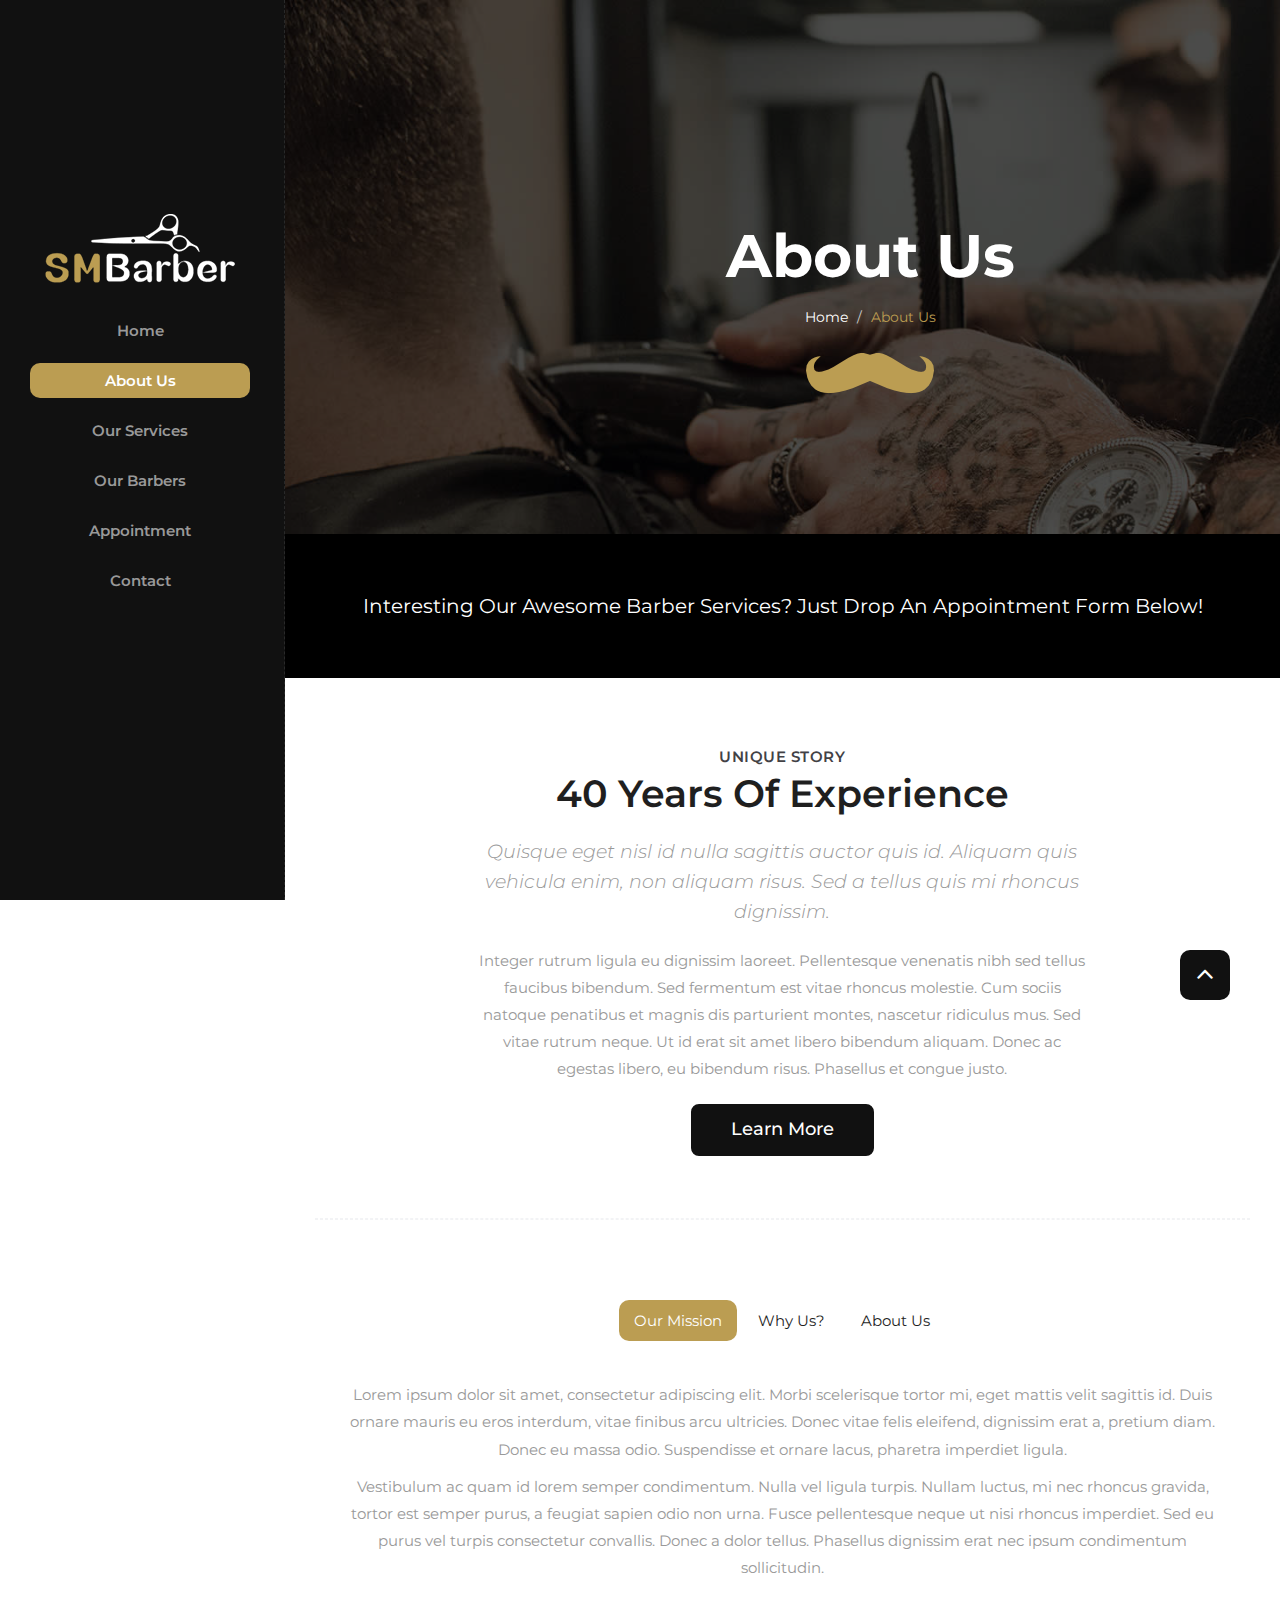
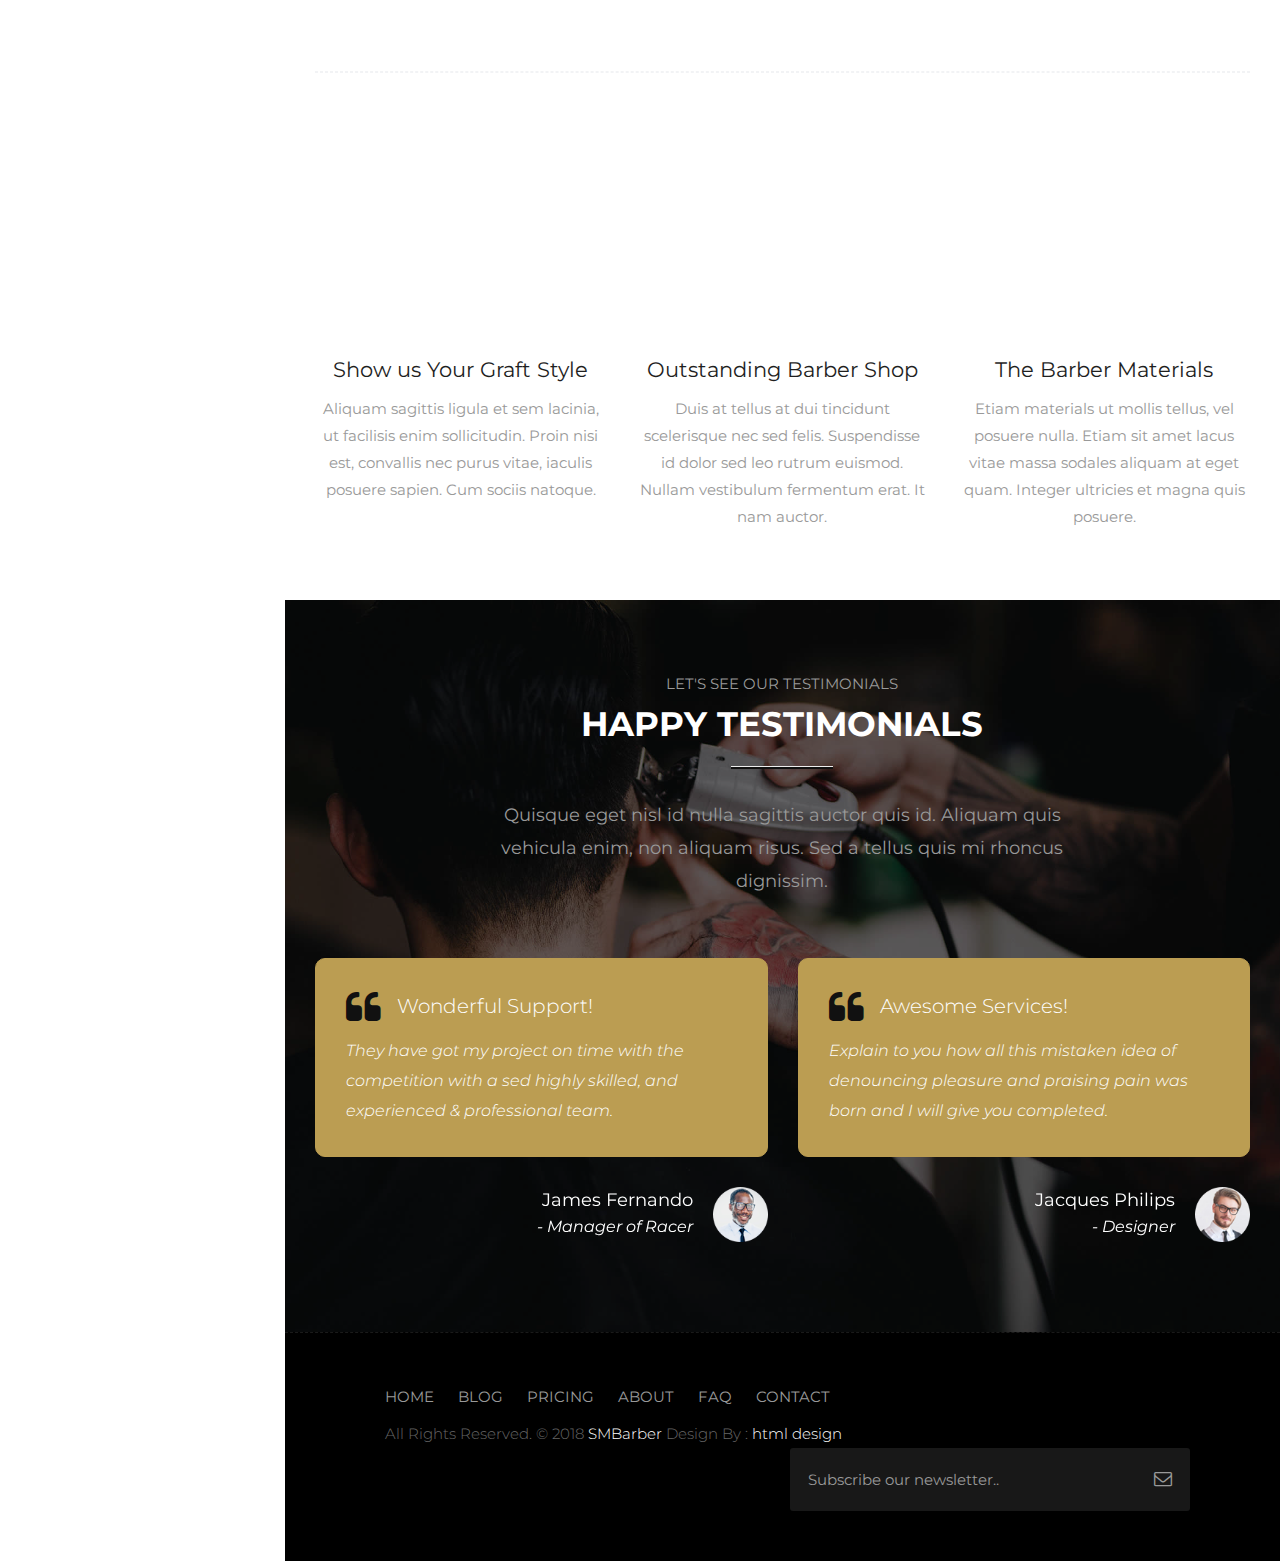
==== about.html @ 248d9712 "Initial commit" ====
<!DOCTYPE html>
<html lang="en">

    <!-- Basic -->
    <meta charset="utf-8">
    <meta http-equiv="X-UA-Compatible" content="IE=edge">   
   
    <!-- Mobile Metas -->
    <meta name="viewport" content="width=device-width, minimum-scale=1.0, maximum-scale=1.0, user-scalable=no">
 
     <!-- Site Metas -->
    <title>SMBarber - Responsive HTML5 Template</title>  
    <meta name="keywords" content="">
    <meta name="description" content="">
    <meta name="author" content="">

    <!-- Site Icons -->
    <link rel="shortcut icon" href="images/favicon.ico" type="image/x-icon" />
    <link rel="apple-touch-icon" href="images/apple-touch-icon.png">

    <!-- Bootstrap CSS -->
    <link rel="stylesheet" href="css/bootstrap.min.css">
    <!-- Site CSS -->
    <link rel="stylesheet" href="style.css">
    <!-- Colors CSS -->
    <link rel="stylesheet" href="css/colors.css">
    <!-- ALL VERSION CSS -->
    <link rel="stylesheet" href="css/versions.css">
    <!-- Responsive CSS -->
    <link rel="stylesheet" href="css/responsive.css">
    <!-- Custom CSS -->
    <link rel="stylesheet" href="css/custom.css">

    <!--[if lt IE 9]>
      <script src="https://oss.maxcdn.com/libs/html5shiv/3.7.0/html5shiv.js"></script>
      <script src="https://oss.maxcdn.com/libs/respond.js/1.4.2/respond.min.js"></script>
    <![endif]-->

</head>
<body class="barber_version">

    <!-- LOADER -->
    <div id="preloader">
        <div class="cube-wrapper">
		  <div class="cube-folding">
			<span class="leaf1"></span>
			<span class="leaf2"></span>
			<span class="leaf3"></span>
			<span class="leaf4"></span>
		  </div>
		  <span class="loading" data-name="Loading">SMBarber Loading</span>
		</div>
    </div><!-- end loader -->
    <!-- END LOADER -->

    <div id="wrapper">

        <!-- Sidebar-wrapper -->
        <div id="sidebar-wrapper">
			<div class="side-top">
				<div class="logo-sidebar">
					<a href="index.html"><img src="images/logos/logo.png" alt="image"></a>
				</div>
				<ul class="sidebar-nav">
					<li><a href="index.html">Home</a></li>
					<li><a class="active" href="about.html">About Us</a></li>
					<li><a href="services.html">Our Services</a></li>
					<li><a href="barbers.html">Our Barbers</a></li>
					<li><a href="appointment.html">Appointment</a></li>
					<li><a href="contact.html">Contact</a></li>
				</ul>
			</div>
        </div>
        <!-- End Sidebar-wrapper -->

        <!-- Page Content -->
        <div id="page-content-wrapper">
            <a href="#menu-toggle" class="menuopener" id="menu-toggle"><i class="fa fa-bars"></i></a>
			
            <div class="all-page-bar">
				<div class="container">
					<div class="row">
						<div class="col-xs-12 col-sm-12 col-md-12">
							<div class="title title-1 text-center">
								<div class="title--heading">
									<h1>About Us</h1>
								</div>
								<div class="clearfix"></div>
								<ol class="breadcrumb">
									<li><a href="index-3.html">Home</a></li>
									<li class="active">About Us</li>
								</ol>
								<div class="much">
									<img src="uploads/mustache.png" alt=""/>
								</div>
							</div>
							<!-- .title end -->
						</div>
					</div>
				</div>
			</div><!-- end all-page-bar -->

            <section class="section nopad cac text-center">
                <a href="#"><h3>Interesting our awesome barber services? Just drop an appointment form below!</h3></a>
            </section>

            <div class="section wb">
                <div class="container-fluid">
                    <div class="row">
                        <div class="col-md-8 col-md-offset-2 text-center">
                            <div class="message-box">
                                <h4>Unique Story</h4>
                                <h2>40 Years Of Experience</h2>
                                <p class="lead">Quisque eget nisl id nulla sagittis auctor quis id. Aliquam quis vehicula enim, non aliquam risus. Sed a tellus quis mi rhoncus dignissim.</p>

                                <p> Integer rutrum ligula eu dignissim laoreet. Pellentesque venenatis nibh sed tellus faucibus bibendum. Sed fermentum est vitae rhoncus molestie. Cum sociis natoque penatibus et magnis dis parturient montes, nascetur ridiculus mus. Sed vitae rutrum neque. Ut id erat sit amet libero bibendum aliquam. Donec ac egestas libero, eu bibendum risus. Phasellus et congue justo. </p>

                                <a href="#services" data-scroll class="btn btn-light btn-radius btn-brd grd1 effect-1">Learn More</a>
                            </div><!-- end messagebox -->
                        </div><!-- end col -->
                    </div><!-- end row -->
					
					<hr class="hr1"> 
					
					<div class="row">
						<div class="col-md-12">
							<div class="about-tab">
								<ul class="nav nav-tabs">
									<li class="active"><a href="#tab_a" data-toggle="tab">Our Mission</a></li>
									<li><a href="#tab_b" data-toggle="tab">Why Us?</a></li>
									<li><a href="#tab_c" data-toggle="tab">About Us</a></li>								
								</ul>
								<div class="tab-content">
									<div class="tab-pane fade in active" id="tab_a">
										<p>Lorem ipsum dolor sit amet, consectetur adipiscing elit. Morbi scelerisque tortor mi, eget mattis velit sagittis id. Duis ornare mauris eu eros interdum, vitae finibus arcu ultricies. Donec vitae felis eleifend, dignissim erat a, pretium diam. Donec eu massa odio. Suspendisse et ornare lacus, pharetra imperdiet ligula.</p>
										<p>Vestibulum ac quam id lorem semper condimentum. Nulla vel ligula turpis. Nullam luctus, mi nec rhoncus gravida, tortor est semper purus, a feugiat sapien odio non urna. Fusce pellentesque neque ut nisi rhoncus imperdiet. Sed eu purus vel turpis consectetur convallis. Donec a dolor tellus. Phasellus dignissim erat nec ipsum condimentum sollicitudin. </p>
									</div>
									<div class="tab-pane fade" id="tab_b">
										<p>There are many variations of passages of Lorem Ipsum available, but the majority have suffered alteration in some form, by injected humour, or randomised words which don't look even slightly believable. If you are going to use a passage of Lorem Ipsum, you need to be sure there isn't anything embarrassing hidden in the middle of text.</p>
										<ul>
											<li><i class="fa fa-circle-o" aria-hidden="true"></i>User Experince</li>
											<li><i class="fa fa-circle-o" aria-hidden="true"></i>Full Devices</li>
											<li><i class="fa fa-circle-o" aria-hidden="true"></i>Awesome Design</li>
											<li><i class="fa fa-circle-o" aria-hidden="true"></i>Visual Impact</li>
											<li><i class="fa fa-circle-o" aria-hidden="true"></i>100% Sincronized</li>
											<li><i class="fa fa-circle-o" aria-hidden="true"></i>Custom Support</li>
										</ul>
									</div>
									<div class="tab-pane fade" id="tab_c">
										<p>There are many variations of passages of Lorem Ipsum available, but the majority have suffered alteration in some form, by injected humour, or randomised words which don't look even slightly believable. If you are going to use a passage of Lorem Ipsum, you need to be sure there isn't anything embarrassing hidden in the middle of text.</p>
									</div>
								</div><!-- tab content -->
							</div>
						</div><!-- end col -->
					</div><!-- end row -->
					
                    <hr class="hr1"> 

                    <div class="row text-center">
                        <div class="col-md-4 col-sm-6 col-xs-12">
                           <div class="service-widget">
                                <div class="post-media wow fadeIn">
                                    <a href="uploads/barber_01.jpg" data-rel="prettyPhoto[gal]" class="hoverbutton global-radius"><i class="flaticon-unlink"></i></a>
                                    <img src="uploads/barber_01.jpg" alt="" class="img-responsive img-rounded">
                                </div>
                                <h3>Show us Your Graft Style</h3>
                                <p>Aliquam sagittis ligula et sem lacinia, ut facilisis enim sollicitudin. Proin nisi est, convallis nec purus vitae, iaculis posuere sapien. Cum sociis natoque.</p>
                            </div><!-- end service -->
                        </div>

                        <div class="col-md-4 col-sm-6 col-xs-12">
                            <div class="service-widget">
                                <div class="post-media wow fadeIn">
                                    <a href="uploads/barber_02.jpg" data-rel="prettyPhoto[gal]" class="hoverbutton global-radius"><i class="flaticon-unlink"></i></a>
                                    <img src="uploads/barber_02.jpg" alt="" class="img-responsive img-rounded">
                                </div>
                                <h3>Outstanding Barber Shop</h3>
                                <p>Duis at tellus at dui tincidunt scelerisque nec sed felis. Suspendisse id dolor sed leo rutrum euismod. Nullam vestibulum fermentum erat. It nam auctor. </p>
                            </div><!-- end service -->
                        </div>

                        <div class="col-md-4 col-sm-6 col-xs-12">
                            <div class="service-widget">
                                <div class="post-media wow fadeIn">
                                    <a href="uploads/barber_03.jpg" data-rel="prettyPhoto[gal]" class="hoverbutton global-radius"><i class="flaticon-unlink"></i></a>
                                    <img src="uploads/barber_03.jpg" alt="" class="img-responsive img-rounded">
                                </div>
                                <h3>The Barber Materials</h3>
                                <p>Etiam materials ut mollis tellus, vel posuere nulla. Etiam sit amet lacus vitae massa sodales aliquam at eget quam. Integer ultricies et magna quis posuere.</p>
                            </div><!-- end service -->
                        </div>
                    </div><!-- end row -->
                </div><!-- end container -->
            </div><!-- end section -->

            <div id="testimonials" class="parallax section db parallax-off" style="background-image:url('uploads/parallax_20.jpg');">
                <div class="container-fluid">
                    <div class="section-title row text-center">
                        <div class="col-md-8 col-md-offset-2">
                        <small>LET'S SEE OUR TESTIMONIALS</small>
                        <h3>HAPPY TESTIMONIALS</h3>
                        <hr class="grd1">
                        <p class="lead">Quisque eget nisl id nulla sagittis auctor quis id. Aliquam quis vehicula enim, non aliquam risus. Sed a tellus quis mi rhoncus dignissim.</p>
                        </div>
                    </div><!-- end title -->

                    <div class="row">
                        <div class="col-md-12 col-sm-12">
                            <div class="testi-carousel owl-carousel owl-theme">                                
                                <div class="testimonial clearfix">
                                    <div class="desc">
                                        <h3><i class="fa fa-quote-left"></i> Wonderful Support!</h3>
                                        <p class="lead">They have got my project on time with the competition with a sed highly skilled, and experienced & professional team.</p>
                                    </div>
                                    <div class="testi-meta">
                                        <img src="uploads/testi_01.png" alt="" class="img-responsive alignright">
                                        <h4>James Fernando <small>- Manager of Racer</small></h4>
                                    </div>
                                    <!-- end testi-meta -->
                                </div>
                                <!-- end testimonial -->
                                <div class="testimonial clearfix">
                                    <div class="desc">
                                        <h3><i class="fa fa-quote-left"></i> Awesome Services!</h3>
                                        <p class="lead">Explain to you how all this mistaken idea of denouncing pleasure and praising pain was born and I will give you completed.</p>
                                    </div>
                                    <div class="testi-meta">
                                        <img src="uploads/testi_02.png" alt="" class="img-responsive alignright">
                                        <h4>Jacques Philips <small>- Designer</small></h4>
                                    </div>
                                    <!-- end testi-meta -->
                                </div>
                                <!-- end testimonial -->
                                <div class="testimonial clearfix">
                                    <div class="desc">
                                        <h3><i class="fa fa-quote-left"></i> Great & Talented Team!</h3>
                                        <p class="lead">The master-builder of human happines no one rejects, dislikes avoids pleasure itself, because it is very pursue pleasure. </p>
                                    </div>
                                    <div class="testi-meta">
                                        <img src="uploads/testi_03.png" alt="" class="img-responsive alignright">
                                        <h4>Venanda Mercy <small>- Newyork City</small></h4>
                                    </div>
                                    <!-- end testi-meta -->
                                </div>
                                <!-- end testimonial -->
								<div class="testimonial clearfix">
                                    <div class="desc">
                                        <h3><i class="fa fa-quote-left"></i> Great & Talented Team!</h3>
                                        <p class="lead">The master-builder of human happines no one rejects, dislikes avoids pleasure itself, because it is very pursue pleasure. </p>
                                    </div>
                                    <div class="testi-meta">
                                        <img src="uploads/testi_03.png" alt="" class="img-responsive alignright">
                                        <h4>Venanda Mercy <small>- Newyork City</small></h4>
                                    </div>
                                    <!-- end testi-meta -->
                                </div>
                                <!-- end testimonial -->
                            </div><!-- end carousel -->
                        </div><!-- end col -->
                    </div><!-- end row -->
                </div><!-- end container -->
            </div><!-- end section -->

            <div class="copyrights">
                <div class="container-fluid">
                    <div class="footer-distributed">
                        <div class="footer-left">
                            <p class="footer-links">
                                <a href="#">Home</a>
                                <a href="#">Blog</a>
                                <a href="#">Pricing</a>
                                <a href="#">About</a>
                                <a href="#">Faq</a>
                                <a href="#">Contact</a>
                            </p>
                            <p class="footer-company-name">All Rights Reserved. &copy; 2018 <a href="#">SMBarber</a> Design By : <a href="https://html.design/">html design</a></p>
                        </div>

                        <div class="footer-right">
                            <form method="get" action="#">
                                <input placeholder="Subscribe our newsletter.." name="search">
                                <i class="fa fa-envelope-o"></i>
                            </form>
                        </div>
                    </div>
                </div><!-- end container -->
            </div><!-- end copyrights -->
        </div>
    </div><!-- end wrapper -->

    <a href="#" id="scroll-to-top" class="dmtop global-radius"><i class="fa fa-angle-up"></i></a>

    <!-- ALL JS FILES -->
    <script src="js/all.js"></script>
	<script src="js/responsive-tabs.js"></script>
    <!-- ALL PLUGINS -->
    <script src="js/custom.js"></script>

    <!-- Menu Toggle Script -->
    <script>
    (function($) {
        "use strict";
        $("#menu-toggle").click(function(e) {
            e.preventDefault();
            $("#wrapper").toggleClass("toggled");
        });
        smoothScroll.init({
            selector: '[data-scroll]', // Selector for links (must be a class, ID, data attribute, or element tag)
            selectorHeader: null, // Selector for fixed headers (must be a valid CSS selector) [optional]
            speed: 500, // Integer. How fast to complete the scroll in milliseconds
            easing: 'easeInOutCubic', // Easing pattern to use
            offset: 0, // Integer. How far to offset the scrolling anchor location in pixels
            callback: function ( anchor, toggle ) {} // Function to run after scrolling
        });
    })(jQuery);
    </script>

</body>
</html>
---- style.css ----
/*------------------------------------------------------------------
    Version: 1.0
-------------------------------------------------------------------*/


/*------------------------------------------------------------------
    [Table of contents]

    1. IMPORT FONTS
    2. IMPORT FILES
    3. SKELETON
    4. WP CORE
    5. HEADER
    6. SECTIONS
    7. SECTIONS
    8. PORTFOLIO
    9. TESTIMONIALS
    10. PRICING TABLES
    11. ICON BOXES
    12. MESSAGE BOXES
    13. FEATURES
    14. CONTACT
    15. FOOTER
    16. MISC
    17. BUTTONS
-------------------------------------------------------------------*/


/*------------------------------------------------------------------
    IMPORT FONTS
-------------------------------------------------------------------*/

@import url('https://fonts.googleapis.com/css?family=Montserrat:100,200,300,400,500,600,700|Noto+Serif:400,700');

/*------------------------------------------------------------------
    IMPORT FILES
-------------------------------------------------------------------*/

@import url(css/animate.css);
@import url(css/animate.min.css);
@import url(css/loading.css...);
@import url(css/flaticon.css);
@import url(css/prettyPhoto.css);
@import url(css/owl.carousel.css);
@import url(css/font-awesome.min.css);

/*------------------------------------------------------------------
    SKELETON
-------------------------------------------------------------------*/

body {
    color: #999;
    font-size: 15px;
    font-family: 'Montserrat', sans-serif;
    line-height: 1.80857;
}

body.demos .section {
    background: url(images/bg.png) repeat top center #f2f3f5;
}

body.demos .section-title img {
    max-width: 280px;
    display: block;
    margin: 10px auto;
}

body.demos .service-widget h3 {
    border-bottom: 1px solid #ededed;
    font-size: 18px;
    padding: 20px 0;
    background-color: #ffffff;
}

body.demos .service-widget {
    margin: 0 0 30px;
    padding: 30px;
    background-color: #fff
}

body.demos .container-fluid {
    max-width: 1080px
}

a {
    color: #1f1f1f;
    text-decoration: none !important;
    outline: none !important;
    -webkit-transition: all .3s ease-in-out;
    -moz-transition: all .3s ease-in-out;
    -ms-transition: all .3s ease-in-out;
    -o-transition: all .3s ease-in-out;
    transition: all .3s ease-in-out;
}

h1,
h2,
h3,
h4,
h5,
h6 {
    letter-spacing: 0;
    font-weight: normal;
    position: relative;
    padding: 0 0 10px 0;
    font-weight: normal;
    line-height: 120% !important;
    color: #1f1f1f;
    margin: 0
}

h1 {
    font-size: 24px
}

h2 {
    font-size: 22px
}

h3 {
    font-size: 18px
}

h4 {
    font-size: 16px
}

h5 {
    font-size: 14px
}

h6 {
    font-size: 13px
}

h1 a,
h2 a,
h3 a,
h4 a,
h5 a,
h6 a {
    color: #212121;
    text-decoration: none!important;
    opacity: 1
}

h1 a:hover,
h2 a:hover,
h3 a:hover,
h4 a:hover,
h5 a:hover,
h6 a:hover {
    opacity: .8
}

a {
    color: #1f1f1f;
    text-decoration: none;
    outline: none;
}

a,
.btn {
    text-decoration: none !important;
    outline: none !important;
    -webkit-transition: all .3s ease-in-out;
    -moz-transition: all .3s ease-in-out;
    -ms-transition: all .3s ease-in-out;
    -o-transition: all .3s ease-in-out;
    transition: all .3s ease-in-out;
}

.btn-custom {
    margin-top: 20px;
    background-color: transparent !important;
    border: 2px solid #ddd;
    padding: 12px 40px;
    font-size: 16px;
}

.lead {
    font-size: 18px;
    line-height: 30px;
    color: #767676;
    margin: 0;
    padding: 0;
}

blockquote {
    margin: 20px 0 20px;
    padding: 30px;
}
ul, li, ol{
	list-style: none;
	margin: 0px;
	padding: 0px;
}


/*------------------------------------------------------------------
    WP CORE
-------------------------------------------------------------------*/

.first {
    clear: both
}

.last {
    margin-right: 0
}

.alignnone {
    margin: 5px 20px 20px 0;
}

.aligncenter,
div.aligncenter {
    display: block;
    margin: 5px auto 5px auto;
}

.alignright {
    float: right;
    margin: 10px 0 20px 20px;
}

.alignleft {
    float: left;
    margin: 10px 20px 20px 0;
}

a img.alignright {
    float: right;
    margin: 10px 0 20px 20px;
}

a img.alignnone {
    margin: 10px 20px 20px 0;
}

a img.alignleft {
    float: left;
    margin: 10px 20px 20px 0;
}

a img.aligncenter {
    display: block;
    margin-left: auto;
    margin-right: auto
}

.wp-caption {
    background: #fff;
    border: 1px solid #f0f0f0;
    max-width: 96%;
    /* Image does not overflow the content area */
    padding: 5px 3px 10px;
    text-align: center;
}

.wp-caption.alignnone {
    margin: 5px 20px 20px 0;
}

.wp-caption.alignleft {
    margin: 5px 20px 20px 0;
}

.wp-caption.alignright {
    margin: 5px 0 20px 20px;
}

.wp-caption img {
    border: 0 none;
    height: auto;
    margin: 0;
    max-width: 98.5%;
    padding: 0;
    width: auto;
}

.wp-caption p.wp-caption-text {
    font-size: 11px;
    line-height: 17px;
    margin: 0;
    padding: 0 4px 5px;
}


/* Text meant only for screen readers. */

.screen-reader-text {
    clip: rect(1px, 1px, 1px, 1px);
    position: absolute !important;
    height: 1px;
    width: 1px;
    overflow: hidden;
}

.screen-reader-text:focus {
    background-color: #f1f1f1;
    border-radius: 3px;
    box-shadow: 0 0 2px 2px rgba(0, 0, 0, 0.6);
    clip: auto !important;
    color: #21759b;
    display: block;
    font-size: 14px;
    font-size: 0.875rem;
    font-weight: bold;
    height: auto;
    left: 5px;
    line-height: normal;
    padding: 15px 23px 14px;
    text-decoration: none;
    top: 5px;
    width: auto;
    z-index: 100000;
    /* Above WP toolbar. */
}


/*------------------------------------------------------------------
    HEADER
-------------------------------------------------------------------*/

.megamenu .nav,
.megamenu .collapse,
.megamenu .dropup,
.megamenu .dropdown {
    position: static;
}

.megamenu .container-fluid {
    position: relative;
}

.megamenu .dropdown-menu {
    left: auto;
}

.megamenu .megamenu-content {
    padding: 20px 30px;
}

.megamenu .dropdown.megamenu-fw .dropdown-menu {
    left: 0;
    right: 0;
}

.megamenu .list-unstyled {
    min-width: 200px;
}

.header_style_01 {
    background-color: rgba(255, 255, 255, 0.1);
    display: block;
    left: 0;
    padding: 20px 40px !important;
    position: absolute;
    right: 0;
    top: 0;
    width: 100%;
    z-index: 111;
}

.header_style_01 .navbar-default {
    background-color: transparent;
    border: 0;
}

.header_style_01 .navbar,
.header_style_01 .navbar-nav,
.header_style_01 .navbar-default,
.header_style_01 .nav {
    margin-bottom: 0 !important;
}

.header_style_01 .navbar-brand {
    padding: 2px 15px 0 15px;
}

.header_style_01 .navbar-default .navbar-nav > li > a {
    border-radius: 0;
    color: #ffffff !important;
    font-size: 15px;
    font-style: normal;
    font-weight: 400;
    text-transform: capitalize;
    background-color: transparent;
}

.header_style_01 .navbar-default .navbar-nav > li a {
    background-color: transparent !important;
}

.header_style_01 .navbar-default .navbar-nav > li:hover a,
.header_style_01 .navbar-default .navbar-nav > li:focus a {
    opacity: 0.7;
    filter: alpha(opacity=70);
    /* For IE8 and earlier */
}

.header_style_01 .navbar-right > li {
    margin-top: 2px;
    -webkit-transition: all .3s ease-in-out;
    -moz-transition: all .3s ease-in-out;
    -ms-transition: all .3s ease-in-out;
    -o-transition: all .3s ease-in-out;
    transition: all .3s ease-in-out;
}

.header_style_01 .navbar-right > li > a {
    padding-bottom: 10px;
    padding-top: 10px;
}

li.social-links {
    margin: 0 8px;
}

li.social-links a {
    padding: 13px 0 !important;
}

.affix-top {
    overflow: hidden;
    visibility: visible;
    opacity: 1;
    top: -100%;
}

.affix {
    top: 0;
    left: 0;
    right: 0;
    width: 100%;
    padding: 20px 40px;
    background-color: #1f1f1f !important;
    -webkit-transition: visibility 0.95s ease-in-out, opacity 0.95s ease-in-out, bottom 0.95s ease-in-out, top 0.95s ease-in-out, left 0.95s ease-in-out, right 0.95s ease-in-out;
    -moz-transition: visibility 0.95s ease-in-out, opacity 0.95s ease-in-out, bottom 0.95s ease-in-out, top 0.95s ease-in-out, left 0.95s ease-in-out, right 0.95s ease-in-out;
    -o-transition: visibility 0.95s ease-in-out, opacity 0.95s ease-in-out, bottom 0.95s ease-in-out, top 0.95s ease-in-out, left 0.95s ease-in-out, right 0.95s ease-in-out;
    transition: visibility 0.95s ease-in-out, opacity 0.95s ease-in-out, top 0.95s ease-in-out, bottom 0.95s ease-in-out, left 0.95s ease-in-out, right 0.95s ease-in-out;
}

.navbar-nav li {
    position: relative;
}

.navbar-nav span {
    font-size: 24px;
    position: absolute;
    right: 2px;
    top: 13px;
}


body.barber_version .sidebar-nav li a.active{
	background: #bb9d52;
	color: #ffffff;
}


.side-top{
	position: absolute;
	top: 26%;
	width: 280px;
	text-align: center;
	margin: -20px auto;
	padding: 0 30px;
	list-style: none;
}

#full-width .owl-dots{
	display: inline-block;
	position: absolute;
	bottom: -50%;
	width: 100%;
	left: 0;
	right: 0;
	margin: 0 auto;
	text-align: center;
}
#full-width .owl-dots .owl-dot {
	display: inline-block;
}
#full-width .owl-dots .owl-dot span {
    width: 8px;
    height: 8px;
    margin: 0 7px;
    border-radius: 50%;
    background: #ddd;
	display: inline-block;
}

#full-width .owl-dots .owl-dot.active span {
	background: #bb9d52;
}


/*------------------------------------------------------------------
    SECTIONS
-------------------------------------------------------------------*/

.parallax {
    background-attachment: fixed;
    background-size: cover;
    height: 100%;
    padding: 120px 0;
    position: relative;
    width: 100%;
}

.parallax.parallax-off {
    background-attachment: scroll !important;
    display: block;
    height: 100%;
    min-height: 100%;
    overflow: hidden;
    position: relative;
    background-position: center center;
    vertical-align: sub;
    width: 100%;
    z-index: 2;
}

.parallax-off::before{
	content: "";
	position: absolute; 
	width: 100%;
	height: 100%;
	background: rgba(0,0,0,.6);
	left: 0px;
	top: 0px;
}


.no-scroll-xy {
    overflow: hidden !important;
    -webkit-transition: all .4s ease-in-out;
    -moz-transition: all .4s ease-in-out;
    -ms-transition: all .4s ease-in-out;
    -o-transition: all .4s ease-in-out;
    transition: all .4s ease-in-out;
}

.section {
    display: block;
    position: relative;
    overflow: hidden;
    padding: 70px 0;
}

.noover {
    overflow: visible;
}

.noover .btn-dark {
    border: 0 !important;
}

.nopad {
    padding: 0;
}

.nopadtop {
    padding-top: 0;
}

.section.wb {
    background-color: #ffffff;
}

.section.lb {
    background-color: #f2f3f5;
}

.section.db {
    background-color: #1f1f1f;
}

.section.color1 {
    background-color: #448AFF;
}

.first-section {
    display: block;
    position: relative;
    overflow: hidden;
    padding: 16em 0 13em;
}

.first-section::before{
	content: "";
	position: absolute;
	top: 0px;
	left: 0px;
	width: 100%;
	height: 100%;
	background: #000000;
}
.first-section::before{
	opacity: 0.5;
}

.first-section h2 {
    color: #ffffff;
    font-size: 68px;
    font-weight: 300;
    text-transform: capitalize;
    display: block;
    margin: 0;
    padding: 0 0 30px;
    position: relative;
}

.big-tagline{
	padding: 10px 0px;
}

.first-section .lead {
    font-size: 21px;
    font-weight: 300;
    padding: 0 0 40px;
    margin: 0;
    line-height: inherit;
    color: #ffffff;
}

.macbookright {
    width: 980px;
    position: absolute;
    right: -15%;
    bottom: -6%;
}

.section-title {
    display: block;
    position: relative;
    margin-bottom: 60px;
}

.section-title p {
    color: #999;
    font-weight: 400;
    font-size: 18px;
    line-height: 33px;
    margin: 0;
}

.section-title h3 {
    font-size: 42px;
    font-weight: 300;
    line-height: 62px;
    margin: 0 0 25px;
    padding: 0;
    text-transform: none;
}

.section.colorsection p,
.section.colorsection h3,
.section.db h3 {
    color: #ffffff;
}


/*------------------------------------------------------------------
    PORTFOLIO
-------------------------------------------------------------------*/

.item-h2,
.item-h1 {
    height: 100% !important;
    height: auto !important;
}

.isotope-item {
    z-index: 2;
    padding: 0;
}

.isotope-hidden.isotope-item {
    pointer-events: none;
    z-index: 1;
}

.isotope,
.isotope .isotope-item {
    /* change duration value to whatever you like */
    -webkit-transition-duration: 0.8s;
    -moz-transition-duration: 0.8s;
    transition-duration: 0.8s;
}

.isotope {
    -webkit-transition-property: height, width;
    -moz-transition-property: height, width;
    transition-property: height, width;
}

.isotope .isotope-item {
    -webkit-transition-property: -webkit-transform, opacity;
    -moz-transition-property: -moz-transform, opacity;
    transition-property: transform, opacity;
}

.portfolio-filter ul {
    padding: 0;
    z-index: 2;
    display: block;
    position: relative;
    margin: 0;
}

.portfolio-filter ul li {
    border-radius: 0;
    display: inline-block;
    margin: 0 5px 0 0;
    text-decoration: none;
    text-transform: uppercase;
    vertical-align: middle;
}

.portfolio-filter ul li:last-child:after {
    content: "";
}

.portfolio-filter ul li .btn-dark {
    box-shadow: none;
    background-color: transparent;
    border: 1px solid #e6e7e6 !important;
    color: #1f1f1f;
    font-weight: 400;
    font-size: 13px;
    padding: 10px 30px;
}

.da-thumbs {
    list-style: none;
    position: relative;
    padding: 0;
}

.da-thumbs .pitem {
    margin: 0;
    padding: 15px;
    position: relative;
}

.da-thumbs .pitem a,
.da-thumbs .pitem a img {
    display: block;
    position: relative;
}

.da-thumbs .pitem a {
    overflow: hidden;
}

.da-thumbs .pitem a div {
    position: absolute;
    background-color: rgba(0, 0, 0, 0.8);
    width: 100%;
    height: 100%;
}

.da-thumbs .pitem a div h3 {
    display: block;
    color: #ffffff;
    font-size: 20px;
    padding: 30px 15px;
    text-transform: capitalize;
    font-weight: normal;
}

.da-thumbs .pitem a div h3 small {
    display: block;
    color: #ffffff;
    margin-top: 5px;
    font-size: 13px;
    font-weight: 300;
}

.da-thumbs .pitem a div i {
    background-color: #1f1f1f;
    position: absolute;
    color: #ffffff !important;
    bottom: 0;
    font-size: 15px;
    z-index: 12;
    right: 0;
    width: 40px;
    height: 40px;
    line-height: 40px;
    text-align: center;
}


/*------------------------------------------------------------------
    TESTIMONIALS
-------------------------------------------------------------------*/

.logos img {
    margin: auto;
    display: block;
    text-align: center;
    width: 100%;
    opacity: 0.3;
}

.logos img:hover {
    opacity: 0.5;
}

.desc h3 i {
    color: #111111;
    font-size: 37px;
    vertical-align: middle;
    margin-right: 12px;
}

.desc {
    padding: 30px;
    position: relative;
    background: #bb9d52;
    border: 1px solid #bb9d52;
	border-radius: 10px;
}

.testi-meta {
    display: block;
    margin-top: 20px;
	text-align: right;
}

.testimonial h4 {
    font-size: 18px;
    color: #ffffff;
    padding: 13px 0 0;
}

.testimonial img {
    max-width: 55px;
}

.testimonial small {
    margin-top: 7px;
    font-size: 16px;
    display: block;
}

.testimonial {
    background-color: transparent;
}

.testimonial h3 {
    padding: 0 0 10px;
    font-size: 20px;
    font-weight: 300;
}

.testimonial small,
.testimonial .lead {
    background-color: transparent;
    color: #ffffff;
    display: block;
    font-size: 16px;
    font-style: italic;
    line-height: 30px;
    margin: 0;
    padding: 0;
    position: relative;
}

.testimonial p:after {
    display: none;
}


/*------------------------------------------------------------------
    PRICING TABLES
-------------------------------------------------------------------*/

.pricing-table {
    margin: 50px 0 0 0;
    background: #fff;
    box-shadow: 0 5px 14px rgba(0, 0, 0, 0.1);
}

.pricing-table i {
    width: 30px;
    color: #c2c2c2;
    display: inline-block;
    margin-right: 10px;
    padding-right: 5px;
    border-right: 1px solid #ececec;
}

.pricing-table .btn-dark {
    padding: 10px 24px;
    font-size: 15px;
}

.pricing-table strong {
    font-weight: 600;
    margin-right: 6px;
    color: #1f1f1f;
}

.pricing-table-header {
    padding: 30px 0 25px 0;
    background: #ffffff;
}

.pricing-table-header h2 {
    font-size: 31px;
    margin: 0;
    padding: 0;
    font-weight: 300;
}

.pricing-table-header h3 {
    font-size: 15px;
    font-weight: 600;
    color: #aaaaaa;
    margin-top: 10px;
    text-transform: uppercase;
}

.pricing-table-space {
    height: 10px;
}

.pricing-table-text {
    margin: 15px 30px 0 30px;
    padding: 0 10px 15px 10px;
    border-bottom: 1px solid #ececec;
    font-weight: 300;
    line-height: 30px;
    color: #c2c2c2;
    font-size: 16px;
}

.pricing-table-text p {
    font-weight: 400;
}

.pricing-table-features {
    margin: 15px 30px 0 30px;
    padding: 0 10px 15px 30px;
    border-bottom: 1px solid #ececec;
    text-align: left;
    line-height: 30px;
    font-size: 16px;
    color: #c2c2c2;
}

.pricing-table-highlighted h3,
.pricing-table-highlighted h2 {
    color: #ffffff !important;
}

.pricing-table-sign-up {
    margin-top: 25px;
    padding-bottom: 30px;
}


/* Highlighted table */

.pricing-table-highlighted {
    margin-top: 0;
}

.m130 {
    margin-top: 130px;
}

.nav-pills {
    border: 1px solid #e1e1e1;
}

.nav-pills > li {
    width: 50%;
    padding: 10px;
    float: left;
    margin: 0 !important;
}

.nav-pills > li > a {
    margin: 0!important;
    text-align: center;
    background-color: #f4f4f4;
}

.about-tab .nav-tabs{
	border: none;
	padding: 20px;
	display: block;
	text-align: center;
}
.about-tab .nav-tabs > li{
	margin: 0px;
	display: inline-block;
	text-align: center;
	float: none;
}

.about-tab .nav-tabs > li a{
	border-radius: 10px;
	border: none;
}
body.barber_version .about-tab .nav-tabs > li a:hover{
	color: #ffffff;
	background: #111111;
	border: none;
}
.about-tab .nav-tabs > li.active > a{
	border: none;
	background: #bb9d52;
	color: #ffffff;
}

.about-tab .tab-content > .tab-pane{
	padding: 20px;
	text-align: center;
}
.about-tab .tab-content > .tab-pane ul li{
	display: inline-block;
	margin: 0px 10px;
}
.about-tab .tab-content > .tab-pane ul li i{
	margin-right: 15px;
}


/*------------------------------------------------------------------
    ICON BOXES
-------------------------------------------------------------------*/

.icon-wrapper {
    position: relative;
    cursor: pointer;
    display: block;
    z-index: 1;
}

.icon-wrapper i {
    width: 75px;
    height: 75px;
    text-align: center;
    line-height: 75px;
    font-size: 28px;
    background-color: #f2f3f5;
    color: #1f1f1f;
    margin-top: 0;
}

.small-icons.icon-wrapper:hover i,
.small-icons.icon-wrapper:hover i:hover,
.small-icons.icon-wrapper i {
    width: auto !important;
    height: auto !important;
    line-height: 1 !important;
    padding: 0 !important;
    color: #e3e3e3 !important;
    background-color: transparent !important;
    background: none !important;
    margin-right: 10px !important;
    vertical-align: middle;
    font-size: 24px !important;
}

.small-icons.icon-wrapper h3 {
    font-size: 18px;
    padding-bottom: 5px;
}

.small-icons.icon-wrapper p {
    padding: 0;
    margin: 0;
}

.icon-wrapper h3 {
    font-size: 21px;
    padding: 0 0 15px;
    margin: 0;
}

.icon-wrapper p {
    margin-bottom: 0;
    padding-left: 95px;
}

.icon-wrapper p small {
    display: block;
    color: #999;
    margin-top: 10px;
    text-transform: none;
    font-weight: 600;
    font-size: 16px;
}

.icon-wrapper p small:after {
    content: "\f105";
    font-family: FontAwesome;
    margin-left: 5px;
    font-size: 11px;
}

.effect-1 {
    display: inline-block;
    cursor: pointer;
    text-align: center;
    position: relative;
    text-decoration: none;
    z-index: 1;
}

.effect-1:after {
    pointer-events: none;
    position: absolute;
    width: 100%;
    height: 100%;
    border-radius: 50%;
    content: '';
    -webkit-box-sizing: content-box;
    -moz-box-sizing: content-box;
    box-sizing: content-box;
}

.effect-1 {
    -webkit-transition: background 0.2s, color 0.2s;
    -moz-transition: background 0.2s, color 0.2s;
    transition: background 0.2s, color 0.2s;
}

.effect-1:after {
    top: -2px;
    left: -2px;
    padding: 2px;
    box-shadow: 0 0 0 2px #2750ff;
    -webkit-transition: -webkit-transform 0.2s, opacity 0.2s;
    -webkit-transform: scale(.8);
    -moz-transition: -moz-transform 0.2s, opacity 0.2s;
    -moz-transform: scale(.8);
    -ms-transform: scale(.8);
    transition: transform 0.2s, opacity 0.2s;
    transform: scale(.8);
    opacity: 0;
}

.effect-1:hover:after {
    -webkit-transform: scale(1);
    -moz-transform: scale(1);
    -ms-transform: scale(1);
    transform: scale(1);
    opacity: 1;
}

.effect-1:after {
    -webkit-transform: scale(1.2);
    -moz-transform: scale(1.2);
    -ms-transform: scale(1.2);
    transform: scale(1.2);
}

.effect-1:hover:after {
    -webkit-transform: scale(1);
    -moz-transform: scale(1);
    -ms-transform: scale(1);
    transform: scale(1);
    opacity: 1;
}


/*------------------------------------------------------------------
    MESSAGE BOXES
-------------------------------------------------------------------*/

.service-widget h3 {
    font-size: 21px;
    color: #ffffff;
    padding: 20px 0 12px;
    margin: 0;
}

.service-widget h3 a,
.section.wb .service-widget h3,
.section.lb .service-widget h3 {
    color: #1f1f1f;
}

.service-widget p {
    margin-bottom: 0;
    padding-bottom: 0;
}

.message-box h4 {
    text-transform: uppercase;
    padding: 0;
    margin: 0 0 5px;
    font-weight: 600;
    letter-spacing: 0.5px;
    font-size: 15px;
    color: #999;
}

.message-box h2 {
    font-size: 38px;
    font-weight: 600;
    padding: 0 0 10px;
    margin: 0;
    line-height: 62px;
    margin-top: 0;
    text-transform: none;
}

.message-box p {
    margin-bottom: 20px;
}

.message-box .lead {
    padding-top: 10px;
    font-size: 19px;
    font-style: italic;
    color: #999;
    padding-bottom: 0;
}

.post-media {
    position: relative;
}

.post-media img {
    width: 100%;
}

.playbutton {
    position: absolute;
    color: #ffffff !important;
    top: 40%;
    font-size: 60px;
    z-index: 12;
    left: 0;
    right: 0;
    text-align: center;
    margin: -20px auto;
}

.hoverbutton {
    background-color: rgba(255, 255, 255, 0.8);
    position: absolute;
    color: #1f1f1f !important;
    top: 48%;
    font-size: 21px;
    z-index: 12;
    left: 0;
    opacity: 0;
    right: 0;
    width: 50px;
    height: 50px;
    line-height: 50px;
    text-align: center;
    margin: -20px auto;
}

.service-widget:hover .hoverbutton {
    opacity: 1;
}

hr.hr1 {
    position: relative;
    margin: 60px 0;
    border: 1px dashed #f2f3f5;
}

hr.hr2 {
    position: relative;
    margin: 17px 0;
    border: 1px dashed #f2f3f5;
}

hr.hr3 {
    position: relative;
    margin: 25px 0 30px 0;
    border: 1px dashed #f2f3f5;
}

hr.invis {
    border-color: transparent;
}

hr.invis1 {
    margin: 10px 0;
    border-color: transparent;
}

.section.parallax hr.hr1 {
    border-color: rgba(255, 255, 255, 0.1);
}

.sep1 {
    display: block;
    position: absolute;
    content: '';
    width: 40px;
    height: 40px;
    bottom: -20px;
    left: 50%;
    margin-left: -14px;
    background-color: #1f1f1f;
    -ms-transform: rotate(45deg);
    -webkit-transform: rotate(45deg);
    transform: rotate(45deg);
    z-index: 1;
}

.sep2 {
    display: block;
    position: absolute;
    content: '';
    width: 40px;
    height: 40px;
    top: -20px;
    left: 50%;
    margin-left: -14px;
    background-color: #1f1f1f;
    -ms-transform: rotate(45deg);
    -webkit-transform: rotate(45deg);
    transform: rotate(45deg);
    z-index: 1;
}


/* Divider Styles */

.divider-wrapper {
    width: 100%;
    box-shadow: 0 5px 14px rgba(0, 0, 0, 0.1);
    height: 540px;
    margin: 0 auto;
    position: relative;
}

.divider-wrapper:hover {
    cursor: none;
}

.divider-bar {
    position: absolute;
    width: 10px;
    left: 50%;
    top: -10px;
    bottom: -15px;
}

.code-wrapper {
    border: 1px solid #ffffff;
    display: block;
    overflow: hidden;
    width: 100%;
    height: 100%;
    position: relative;
    background: url("uploads/code.jpg") no-repeat;
}

.design-wrapper {
    overflow: hidden;
    position: absolute;
    top: 0;
    left: 0;
    right: 0;
    bottom: 0;
    -webkit-transform: translateX(50%);
    transform: translateX(50%);
}

.design-image {
    display: block;
    width: 100%;
    height: 100%;
    position: relative;
    -webkit-transform: translateX(-50%);
    transform: translateX(-50%);
    background: url("uploads/design.jpg") no-repeat;
}


/*------------------------------------------------------------------
    FEATURES
-------------------------------------------------------------------*/

.customwidget h1 {
    font-size: 44px;
    color: #ffffff;
    padding: 15px 0 25px;
    margin: 0;
    line-height: 1 !important;
    font-weight: 300;
}

.customwidget ul {
    padding: 0;
    display: block;
    margin-bottom: 30px;
}

.customwidget li i {
    margin-right: 5px;
}

.customwidget li {
    color: #ffffff;
    margin-right: 10px;
}

.image-center img {
    position: relative;
    margin: 0 0 -208px;
    z-index: 10;
    padding-right: 30px;
    text-align: center;
}

.customwidget p {
    font-style: italic;
    font-size: 18px;
    padding: 0 0 10px;
}

.img-center img {
    width: 100%;
    box-shadow: 0 5px 14px rgba(0, 0, 0, 0.1);
}

.img-center {
    margin: auto;
}

#features li p {
    margin-bottom: 0;
    padding-bottom: 0;
}

#features li {
    display: table;
    width: 100%;
    margin: 35px 0;
    cursor: pointer;
}

.features-left,
.features-right {
    padding: 0 10px;
}

.features-right li:last-child,
.features-left li:last-child {
    margin-bottom: 0px;
    padding-bottom: 0 !important;
}

.features-right li i,
.features-left li i {
    width: 68px;
    height: 68px;
    line-height: 68px;
    display: table;
    border-radius: 50%;
    font-size: 26px;
    background-color: #f2f3f5;
    margin: 0 auto 22px;
    position: relative;
    text-align: center;
    z-index: 55;
    transition: .4s;
    padding: 0;
}

#features i img {
    display: table;
    margin: 0 auto;
}

.features-left li i:before,
.features-right li i:before {
    text-align: center;
}

.features-right li i .ico-current,
.features-left li i .ico-current {
    opacity: 1;
    transition: .4s;
    visibility: visible;
}

.features-right li i .ico-hover,
.features-left li i .ico-hover {
    opacity: 0;
    transition: .4s;
    visibility: hidden;
    top: 19px;
}

.features-right li:hover .ico-current,
.features-left li:hover .ico-current {
    opacity: 0;
    transition: .4s;
    visibility: hidden;
}

.features-right li:hover .ico-hover,
.features-left li:hover .ico-hover {
    opacity: 1;
    transition: .4s;
    visibility: visible;
}

.features-right i {
    float: left;
}

.fr-inner {
    margin-left: 90px;
}

.features-left i {
    float: right;
}

.fl-inner {
    text-align: right;
    margin-right: 90px;
}

#features h4 {
    text-transform: capitalize;
    margin: 0;
    font-size: 19px;
}


/*------------------------------------------------------------------
    CONTACT
-------------------------------------------------------------------*/

.bootstrap-select {
    width: 100% \0;
    /*IE9 and below*/
}

.bootstrap-select > .dropdown-toggle {
    width: 100%;
    padding-right: 25px;
}

.has-error .bootstrap-select .dropdown-toggle,
.error .bootstrap-select .dropdown-toggle {
    border-color: #b94a48;
}

.bootstrap-select.fit-width {
    width: auto !important;
}

.bootstrap-select:not([class*="col-"]):not([class*="form-control"]):not(.input-group-btn) {
    width: 100%;
}

.bootstrap-select .dropdown-toggle:focus {
    outline: thin dotted #333333 !important;
    outline: 5px auto -webkit-focus-ring-color !important;
    outline-offset: -2px;
}

.bootstrap-select.form-control {
    margin-bottom: 0;
    padding: 0;
    border: none;
}

.bootstrap-select.form-control:not([class*="col-"]) {
    width: 100%;
}

.bootstrap-select.form-control.input-group-btn {
    z-index: auto;
}

.bootstrap-select.btn-group:not(.input-group-btn),
.bootstrap-select.btn-group[class*="col-"] {
    float: none;
    display: inline-block;
    margin-left: 0;
}

.bootstrap-select.btn-group.dropdown-menu-right,
.bootstrap-select.btn-group[class*="col-"].dropdown-menu-right,
.row .bootstrap-select.btn-group[class*="col-"].dropdown-menu-right {
    float: right;
}

.form-inline .bootstrap-select.btn-group,
.form-horizontal .bootstrap-select.btn-group,
.form-group .bootstrap-select.btn-group {
    margin-bottom: 0;
}

.form-group-lg .bootstrap-select.btn-group.form-control,
.form-group-sm .bootstrap-select.btn-group.form-control {
    padding: 0;
}

.form-inline .bootstrap-select.btn-group .form-control {
    width: 100%;
}

.bootstrap-select.btn-group.disabled,
.bootstrap-select.btn-group > .disabled {
    cursor: not-allowed;
}

.bootstrap-select.btn-group.disabled:focus,
.bootstrap-select.btn-group > .disabled:focus {
    outline: none !important;
}

.bootstrap-select.btn-group .dropdown-toggle .filter-option {
    display: inline-block;
    overflow: hidden;
    width: 100%;
    text-align: left;
}

.bootstrap-select.btn-group .dropdown-toggle .fa-angle-down {
    position: absolute;
    top: 30% !important;
    right: -5px;
    vertical-align: middle;
}

.bootstrap-select.btn-group[class*="col-"] .dropdown-toggle {
    width: 100%;
}

.bootstrap-select.btn-group .dropdown-menu {
    border: 1px solid #ededed;
    box-shadow: none;
    box-sizing: border-box;
    min-width: 100%;
    padding: 20px 10px;
    z-index: 1035;
}

.dropdown-menu > li > a {
    background-color: transparent !important;
    color: #bcbcbc !important;
    font-size: 15px;
    padding: 10px 20px;
}

.bootstrap-select.btn-group .dropdown-menu.inner {
    position: static;
    float: none;
    border: 0;
    padding: 0;
    margin: 0;
    border-radius: 0;
    -webkit-box-shadow: none;
    box-shadow: none;
}

.bootstrap-select.btn-group .dropdown-menu li {
    position: relative;
}

.bootstrap-select.btn-group .dropdown-menu li.active small {
    color: #fff;
}

.bootstrap-select.btn-group .dropdown-menu li.disabled a {
    cursor: not-allowed;
}

.bootstrap-select.btn-group .dropdown-menu li a {
    cursor: pointer;
}

.bootstrap-select.btn-group .dropdown-menu li a.opt {
    position: relative;
    padding-left: 2.25em;
}

.bootstrap-select.btn-group .dropdown-menu li a span.check-mark {
    display: none;
}

.bootstrap-select.btn-group .dropdown-menu li a span.text {
    display: inline-block;
}

.bootstrap-select.btn-group .dropdown-menu li small {
    padding-left: 0.5em;
}

.bootstrap-select.btn-group .dropdown-menu .notify {
    position: absolute;
    bottom: 5px;
    width: 96%;
    margin: 0 2%;
    min-height: 26px;
    padding: 3px 5px;
    background: #f5f5f5;
    border: 1px solid #e3e3e3;
    -webkit-box-shadow: inset 0 1px 1px rgba(0, 0, 0, 0.05);
    box-shadow: inset 0 1px 1px rgba(0, 0, 0, 0.05);
    pointer-events: none;
    opacity: 0.9;
    -webkit-box-sizing: border-box;
    -moz-box-sizing: border-box;
    box-sizing: border-box;
}

.bootstrap-select.btn-group .no-results {
    padding: 3px;
    background: #f5f5f5;
    margin: 0 5px;
    white-space: nowrap;
}

.bootstrap-select.btn-group.fit-width .dropdown-toggle .filter-option {
    position: static;
}

.bootstrap-select.btn-group.fit-width .dropdown-toggle .caret {
    position: static;
    top: auto;
    margin-top: 4px;
}

.bootstrap-select.btn-group.show-tick .dropdown-menu li.selected a span.check-mark {
    position: absolute;
    display: inline-block;
    right: 15px;
    margin-top: 5px;
}

.bootstrap-select.btn-group.show-tick .dropdown-menu li a span.text {
    margin-right: 34px;
}

.bootstrap-select.show-menu-arrow.open > .dropdown-toggle {
    z-index: 1036;
}

.bootstrap-select.show-menu-arrow .dropdown-toggle:before {
    content: '';
    border-left: 7px solid transparent;
    border-right: 7px solid transparent;
    border-bottom: 7px solid rgba(204, 204, 204, 0.2);
    position: absolute;
    bottom: -4px;
    left: 9px;
    display: none;
}

.bootstrap-select.show-menu-arrow .dropdown-toggle:after {
    content: '';
    border-left: 6px solid transparent;
    border-right: 6px solid transparent;
    border-bottom: 6px solid white;
    position: absolute;
    bottom: -4px;
    left: 10px;
    display: none;
}

.bootstrap-select.show-menu-arrow.dropup .dropdown-toggle:before {
    bottom: auto;
    top: -3px;
    border-top: 7px solid rgba(204, 204, 204, 0.2);
    border-bottom: 0;
}

.bootstrap-select.show-menu-arrow.dropup .dropdown-toggle:after {
    bottom: auto;
    top: -3px;
    border-top: 6px solid white;
    border-bottom: 0;
}

.bootstrap-select.show-menu-arrow.pull-right .dropdown-toggle:before {
    right: 12px;
    left: auto;
}

.bootstrap-select.show-menu-arrow.pull-right .dropdown-toggle:after {
    right: 13px;
    left: auto;
}

.bootstrap-select.show-menu-arrow.open > .dropdown-toggle:before,
.bootstrap-select.show-menu-arrow.open > .dropdown-toggle:after {
    display: block;
}

.bs-searchbox,
.bs-actionsbox,
.bs-donebutton {
    padding: 4px 8px;
}

.bs-actionsbox {
    float: left;
    width: 100%;
    -webkit-box-sizing: border-box;
    -moz-box-sizing: border-box;
    box-sizing: border-box;
}

.bs-actionsbox .btn-group button {
    width: 50%;
}

.bs-donebutton {
    float: left;
    width: 100%;
    -webkit-box-sizing: border-box;
    -moz-box-sizing: border-box;
    box-sizing: border-box;
}

.bs-donebutton .btn-group button {
    width: 100%;
}

.bs-searchbox + .bs-actionsbox {
    padding: 0 8px 4px;
}

.bs-searchbox .form-control {
    margin-bottom: 0;
    width: 100%;
}

select.bs-select-hidden,
select.selectpicker {
    display: none !important;
}

select.mobile-device {
    position: absolute !important;
    top: 0;
    left: 0;
    display: block !important;
    width: 100%;
    height: 100% !important;
    opacity: 0;
}


/*# sourceMappingURL=bootstrap-select.css.map */

.bootstrap-select > .btn {
    background: rgba(0, 0, 0, 0) none repeat scroll 0 0;
    font-size: 15px;
    height: 33px;
    box-shadow: none !important;
    border: 0 !important;
    padding: 0;
    width: 100%;
    color: #bcbcbc !important;
}

.contact_form {
    border: 1px solid #ededed;
    box-shadow: 0 5px 14px rgba(0, 0, 0, 0.1);
    background-color: #f2f3f5;
    padding: 40px 30px;
}

.contact_form .form-control {
    background-color: #fff;
    margin-bottom: 30px;
    border: 1px solid #ebebeb;
    box-sizing: border-box;
    color: #bcbcbc;
    font-size: 16px;
    outline: 0 none;
    padding: 10px 25px;
    height: 55px;
    resize: none;
    box-shadow: none !important;
    width: 100%;
}

.contact_form textarea {
    color: #bcbcbc;
    padding: 20px 25px !important;
    height: 160px !important;
}

.contact_form .form-control::-webkit-input-placeholder {
    color: #bcbcbc;
}

.contact_form .form-control::-moz-placeholder {
    opacity: 1;
    color: #bcbcbc;
}

.contact_form .form-control::-ms-input-placeholder {
    color: #bcbcbc;
}

#contact {
    background: url(images/bg.png) no-repeat center center #fff;
}


/*------------------------------------------------------------------
    FOOTER
-------------------------------------------------------------------*/

.cac {
    background-color: #232323;
    -webkit-transition: all .3s ease-in-out;
    -moz-transition: all .3s ease-in-out;
    -ms-transition: all .3s ease-in-out;
    -o-transition: all .3s ease-in-out;
    transition: all .3s ease-in-out;
}

.cac:hover a h3 {
    color: #fff !important;
}

.cac a h3 {
    color: #ffffff;
}

.cac h3 {
    padding: 60px 0;
    margin: 0;
    font-weight: 400;
    font-size: 20px;
    text-transform: capitalize;
    line-height: !important;
}

.footer {
    padding: 90px 0 80px !important;
    color: #999;
    background-color: #1f1f1f;
}

.footer .widget-title {
    position: relative;
    display: block;
    margin-bottom: 30px;
}

.footer .widget-title small {
    color: #999;
    display: block;
    padding: 0 58px;
    text-transform: uppercase;
}

.footer .widget-title h3 {
    color: #fff;
    font-weight: 300;
    font-size: 21px;
    padding: 0;
    margin: 0;
    line-height: 1 !important;
}

.footer-links {
    list-style: none;
    padding: 0;
}

.footer-links a {
    color: #999;
}

.footer-links a:hover,
.footer a:hover {
    color: #f4f4f4 !important;
}

.footer-links li {
    margin-bottom: 10px;
    display: block;
    width: 100%;
    border-bottom: 1px dashed rgba(255, 255, 255, 0.1);
    padding-bottom: 10px;
}

.twitter-widget li {
    margin-bottom: 0;
    border: 0 !important;
}

.twitter-widget li i {
    border-right: 0 !important;
    margin-right: 0;
}

.footer-links li:last-child {
    margin-bottom: 0;
    padding-bottom: 0;
    border: 0;
}

.footer-links i {
    display: inline-block;
    width: 25px;
    margin-right: 10px;
    border-right: 1px dashed rgba(255, 255, 255, 0.1);
}

.copyrights {
    border-top: 1px dashed rgba(255, 255, 255, 0.1);
    background-color: #1f1f1f;
    box-sizing: border-box;
    width: 100%;
    text-align: left;
    padding: 50px 60px;
    overflow: hidden;
}


/* Footer left */

.footer-distributed .footer-left {
    float: left;
}

.footer-distributed .footer-links {
    margin: 0 0 10px;
    text-transform: uppercase;
    padding: 0;
}

.footer-distributed .footer-links a {
    display: inline-block;
    line-height: 1.8;
    margin: 0 10px 0 10px;
    text-decoration: none;
}

.footer-distributed .footer-company-name {
    font-weight: 300;
    margin: 0 10px;
    color: #666;
    padding: 0;
}


/* Footer right */

.footer-distributed .footer-right {
    float: right;
}


/* The search form */

.footer-distributed form {
    position: relative;
}

.footer-distributed form input {
    display: block;
    border-radius: 3px;
    box-sizing: border-box;
    background-color: #181818;
    border: none;
    font: inherit;
    font-size: 15px;
    font-weight: normal;
    color: #999;
    width: 400px;
    padding: 18px 50px 18px 18px;
}

.footer-distributed form input:focus {
    outline: none;
}


/* Changing the placeholder color */

.footer-distributed form input::-webkit-input-placeholder {
    color: #999;
}

.footer-distributed form input::-moz-placeholder {
    opacity: 1;
    color: #999;
}

.footer-distributed form input:-ms-input-placeholder {
    color: #999;
}


/* The magnify glass icon */

.footer-distributed form i {
    width: 18px;
    height: 18px;
    position: absolute;
    top: 16px;
    right: 18px;
    color: #999;
    font-size: 18px;
    margin-top: 6px;
}


.footer-distributed .footer-company-name a{
	color: #ffffff;
}

.footer-distributed .footer-company-name a:hover{
	color: #bb9d52;
}


/*------------------------------------------------------------------
    MISC
-------------------------------------------------------------------*/

.progress {
    background-color: #f2f3f5;
    border-radius: 0;
    box-shadow: none;
    height: 5px;
    margin-bottom: 20px;
    overflow: hidden;
}

.skills h3 {
    color: #999999;
    font-size: 15px;
}

.dmtop {
    background-color: #3C3D41;
    z-index: 100;
    width: 50px;
    height: 50px;
    line-height: 47px;
    position: fixed;
    bottom: -100px;
    border-radius: 3px;
    right: 50px;
    text-align: center;
    font-size: 28px;
    color: #ffffff !important;
    cursor: pointer;
    -webkit-transition: all .7s ease-in-out;
    -moz-transition: all .7s ease-in-out;
    -o-transition: all .7s ease-in-out;
    -ms-transition: all .7s ease-in-out;
    transition: all .7s ease-in-out;
}

.dmtop.show{
	bottom: 50px;
}

.icon_wrap {
    background-color: #1f1f1f;
    width: 100px;
    height: 100px;
    display: block;
    line-height: 100px;
    font-size: 34px;
    color: #ffffff;
    margin: 0 auto;
    text-align: center;
    padding: 0 !important;
    border: 0 !important;
}

.stat-wrap h3 {
    font-size: 18px;
    font-weight: 400;
    color: #999 !important;
    margin: 0 !important;
    padding: 0 !important;
    line-height: 1 !important:
}

.stat-wrap p {
    font-size: 38px;
    color: #ffffff;
    margin: 0;
    font-weight: 300;
    padding: 4px 0 0;
    line-height: 1 !important:
}

#preloader {
    width: 100%;
    height: 100%;
    top: 0;
    right: 0;
    bottom: 0;
    left: 0;
    background: #bb9d52;
    z-index: 11000;
    position: fixed;
    display: block
}

.preloader {
    position: absolute;
    margin: 0 auto;
    left: 1%;
    right: 1%;
    top: 45%;
    width: 95px;
    height: 95px;
    background: center center no-repeat none;
    background-size: 95px 95px;
    -webkit-border-radius: 50%;
    -moz-border-radius: 50%;
    -ms-border-radius: 50%;
    -o-border-radius: 50%;
    border-radius: 50%
}


/*------------------------------------------------------------------
    BUTTONS
-------------------------------------------------------------------*/

.navbar-default .btn-light {
    padding: 0 20px;
    margin-left: 15px;
}

.btn {
    border: 0 !important;
}

.nav-pills,
.effect-1:after,
.nav-pills > li > a,
.global-radius,
.btn-brd {
    -webkit-border-radius: 10px;
    -moz-border-radius: 10px;
    border-radius: 10px;
}

.btn-light {
    padding: 13px 40px;
    font-size: 18px;
    border: 2px solid #ffffff !important;
    color: #ffffff;
    background-color: transparent;
	font-weight: 500;
}

.btn-dark {
    padding: 13px 40px;
    font-size: 18px;
    border: 1px solid #ececec !important;
    color: #1f1f1f;
    background-color: transparent;
}

.btn-light:hover,
.btn-light:focus {
    border-color: rgba(255, 255, 255, 0.6);
    color: rgba(255, 255, 255, 0.6);
}



/*------------------------------------------------------------------
    Inner Pages
-------------------------------------------------------------------*/

.all-page-bar{
	background: url("uploads/barber_all.jpg") no-repeat center;
	background-size: cover;
	position: relative;
}

.all-page-bar::before{
	content: "";
	position: absolute;
	width: 100%;
	height: 100%;
	background: rgba(0,0,0, 0.7);
	top: 0px;
	left: 0px;
}

.all-page-bar .title{
	padding: 220px 0 140px 0;
}

.all-page-bar .title h1{
	font-size: 60px;
	font-weight: 700;
	color: #ffffff;
}

.all-page-bar .title .breadcrumb, .all-page-bar .title .breadcrumb a{
	background: transparent;
	font-size: 14px;
	font-weight: 400;
	line-height: 1;
	color: #ffffff;
}

.all-page-bar .title .breadcrumb .active{
	color: #bb9d52;
}

body.barber_version .service-wrap:hover{
	transform: scale(1.07);
	transition: all 1s ease-in-out;
	z-index: 1000;
}

.hover-br{
	position: relative;
	display: block;
	overflow: hidden;
}

.hover-br .social-up-hover{
	position: absolute;
	top: -100%;
	left: 0;
	width: 100%;
	height: 100%;	
	transform: none;
	opacity: 1;
	transition: all 500ms ease;	
	background: -moz-linear-gradient(top, rgba(255,255,255,0) 0%, rgba(254,254,253,0) 1%, rgba(188,158,84,1) 99%, rgba(187,157,82,1) 100%); /* FF3.6-15 */
	background: -webkit-linear-gradient(top, rgba(255,255,255,0) 0%,rgba(254,254,253,0) 1%,rgba(188,158,84,1) 99%,rgba(187,157,82,1) 100%); /* Chrome10-25,Safari5.1-6 */
	background: linear-gradient(to bottom, rgba(255,255,255,0) 0%,rgba(254,254,253,0) 1%,rgba(188,158,84,1) 99%,rgba(187,157,82,1) 100%); /* W3C, IE10+, FF16+, Chrome26+, Opera12+,
	filter: progid:DXImageTransform.Microsoft.gradient( startColorstr='#00ffffff', endColorstr='#bb9d52',GradientType=0 ); /* IE6-9 */
}

body.barber_version .dev-list .widget:hover .hover-br .social-up-hover{
	top: 0%;
	opacity: 1;
}

.footer-social{
	position: absolute;
	left: 0px;
	right: 0px;
	bottom: 32px;
	width: auto;
	padding: 0 40px;
	transform: scale(1.2);
	transition: all 2s ease-in-out;
}

body.barber_version .dev-list .widget:hover .hover-br .social-up-hover .footer-social {
	transform: scale(1.1);
	opacity: 1;
	transition: all 2s ease-in-out;
}

.appointment-left{}

.appointment-left h2{
	font-size: 38px;
	color: #bb9d52;
	font-weight: 700;
}

.appointment-time ul{}
.appointment-time ul li{
	color: #ffffff;
	list-style-type: none;
	margin-bottom: 45px;
	border-bottom: 2px dotted #111111;
	font-size: 16px;
	text-transform: uppercase;
	font-weight: 400;
	line-height: 34px;
}
.appointment-time ul li span{
	background: #111111;
	position: relative;
	top: 5px;
	padding: 0 5px;
	display: inline-block;
}
.appointment-time ul li span:last-child{
	float: right;
}
---- css/colors.css ----
/******************************************
    Version: 1.0
/****************************************** */

.customwidget li i,
.navbar-nav span {
    color: #db00ce !important;
}

.lead strong,
.icon-wrapper:hover a,
a:hover,
a:focus {
    color: #2750ff
}


/**************************************
GRADIENTS 
**************************************/

.grd1-trans {
    background: rgb(219, 0, 206);
    background: -moz-linear-gradient(top, rgba(219, 0, 206, 0.6) 0%, rgba(39, 80, 255, 0.6) 100%);
    background: -webkit-linear-gradient(top, rgba(219, 0, 206, 0.6) 0%, rgba(39, 80, 255, 0.6) 100%);
    background: linear-gradient(to bottom, rgba(219, 0, 206, 0.6) 0%, rgba(39, 80, 255, 0.6) 100%);
    filter: progid: DXImageTransform.Microsoft.gradient( startColorstr='#db00ce', endColorstr='#2750ff', GradientType=0);
}

.icon_wrap:hover,
.nav-pills > li.active > a,
.nav-pills > li.active > a:focus,
.nav-pills > li.active > a:hover,
.icon-wrapper:hover i,
.grd1 {
    color: #ffffff;
    background: #db00ce;
    background: -moz-linear-gradient(left, #db00ce 0%, #2750ff 100%);
    background: -webkit-linear-gradient(left, #db00ce 0%, #2750ff 100%);
    background: linear-gradient(to right, #db00ce 0%, #2750ff 100%);
    filter: progid: DXImageTransform.Microsoft.gradient( startColorstr='#db00ce', endColorstr='#2750ff', GradientType=1);
}

.icon_wrap,
.dmtop:hover,
.cac:hover,
.features-right li:hover i,
.features-left li:hover i,
.nav-pills > li:hover > a,
.nav-pills > li:focus > a,
.nav-pills > li.active > a,
.nav-pills > li.active > a:focus,
.nav-pills > li.active > a:hover,
.divider-bar,
.owl-next:hover i,
.owl-prev:hover i,
.icon-wrapper:hover i:hover,
.grd1:hover,
.grd1:focus {
    background-position: 100px;
    color: #ffffff;
    background: #2750ff;
    background: -moz-linear-gradient(left, #2750ff 0%, #db00ce 100%);
    background: -webkit-linear-gradient(left, #2750ff 0%, #db00ce 100%);
    background: linear-gradient(to right, #2750ff 0%, #db00ce 100%);
    filter: progid: DXImageTransform.Microsoft.gradient( startColorstr='#2750ff', endColorstr='#db00ce', GradientType=1);
}
---- css/versions.css ----
/*------------------------------------------------------------------
    Version: 1.0
-------------------------------------------------------------------*/


/*------------------------------------------------------------------
    [Table of contents]

    1. DEFAULT VERSION (Check style.css and colors.css)
    2. HOSTING VERSION
    3. SEO VERSION
    4. WATCH VERSION
    5. APP VERSION
    6. CLINIC VERSION
    7. REAL ESTATE VERSION
    8. POLITICS VERSION
    9. BARBER VERSION
    10. BUILDING VERSION

-------------------------------------------------------------------*/

/*------------------------------------------------------------------
    1. BARBER
-------------------------------------------------------------------*/

body.barber_version .participate-wrap small,
body.barber_version .message-box h4,
body.barber_version .customwidget li i,
body.barber_version .navbar-nav span {
    color: #424145 !important;
}

body.barber_version .sidebar-nav li:hover a {
    background: #bb9d52;
	color: #ffffff;
}

body.barber_version .lead strong,
body.barber_version .icon-wrapper:hover a,
body.barber_version a:hover,
body.barber_version a:focus {
    color: #893d00;
}


/**************************************
GRADIENTS 
**************************************/

body.barber_version .icon_wrap:hover,
body.barber_version .nav-pills > li.active > a,
body.barber_version .nav-pills > li.active > a:focus,
body.barber_version .nav-pills > li.active > a:hover,
body.barber_version .icon-wrapper:hover i{
    color: #ffffff;
    background: #bb9d52;   
}

body.barber_version .grd1 {
	color: #ffffff;
    background: #111111;
}

body.barber_version .dmtop,
body.barber_version .icon_wrap,
body.barber_version .dmtop:hover,
body.barber_version .features-right li:hover i,
body.barber_version .features-left li:hover i,
body.barber_version .nav-pills > li:hover > a,
body.barber_version .nav-pills > li:focus > a,
body.barber_version .nav-pills > li.active > a,
body.barber_version .nav-pills > li.active > a:focus,
body.barber_version .nav-pills > li.active > a:hover,
body.barber_version .divider-bar,
body.barber_version .owl-next:hover i,
body.barber_version .owl-prev:hover i,
body.barber_version .icon-wrapper:hover i:hover{
    background-position: 100px;
    color: #ffffff;
    background: #111111;
}

body.barber_version .grd1:hover,
body.barber_version .grd1:focus {
	color: #ffffff;
    background: #bb9d52;
}

body.barber_version .cac:hover{
	background: #bb9d52;
}

body.barber_version .effect-1:after {
    box-shadow: 0 0 0 2px #bb9d52;
}

body.barber_version {    
    overflow-x: hidden;
}

body.barber_version .first-section .grd1 {
    border: 0 !important;
    padding: 17px 40px;
    font-size: 15px;
	font-weight: 600;
}

body.barber_version .container-fluid {
    max-width: 1280px;
}

body.barber_version .section.lb {
    background-color: #f9f9f9;
}


/* Toggle Styles */

body.barber_version .menuopener {
    position: absolute;
    top: 15px;
    left: 15px;
    background-color: #bb9d52;
    z-index: 111;
    color: #fff !important;
    width: 50px;
    height: 50px;
    display: none;
    line-height: 50px;
	font-size: 24px;
    text-align: center;
}

body.barber_version .menuopener:hover{
	background-color: #111111;
}

body.barber_version #wrapper {
    padding-left: 0;
    -webkit-transition: all 0.5s ease;
    -moz-transition: all 0.5s ease;
    -o-transition: all 0.5s ease;
    transition: all 0.5s ease;
}

body.barber_version #wrapper.toggled {
    padding-left: 280px;
}

body.barber_version #sidebar-wrapper {
    z-index: 1000;
    border-right: 1px dashed rgba(255, 255, 255, 0.1);
    position: fixed;
    left: 280px;
    width: 0;
    height: 100%;
    margin-left: -280px;
    overflow-y: auto;
    background: #111111;
    -webkit-transition: all 0.5s ease;
    -moz-transition: all 0.5s ease;
    -o-transition: all 0.5s ease;
    transition: all 0.5s ease;
}

body.barber_version .contact_form {
    background-color: #111111;
    border: 0;
    border-bottom: 2px solid #1f1f1f !important;
}

body.barber_version .contact_form .form-control {
    background-color: #000;
    border: 0;
    border-bottom: 2px solid #1f1f1f !important;
}

body.barber_version .contact_form .btn {
    border: 0 !important;
}

body.barber_version .contact_form .btn.subt{
	background: #bb9d52;
}

body.barber_version .section.db,
body.barber_version .copyrights,
body.barber_version .cac,
body.barber_version .footer {
    background-color: #000000;
}

body.barber_version #wrapper.toggled #sidebar-wrapper {
    width: 280px;
}

body.barber_version #page-content-wrapper {
    width: 100%;
    position: absolute;
    padding: 15px;
}

body.barber_version #wrapper.toggled #page-content-wrapper {
    position: absolute;
    margin-right: -280px;
}

body.barber_version .first-section h2 strong {
    font-size: 68px;
}

body.barber_version .first-section h2 {
    font-size: 52px;
}


/* Sidebar Styles */


body.barber_version .container-fluid {
    padding-left: 30px;
    padding-right: 30px;
}

body.barber_version .logo-sidebar {
    display: block;
    margin: 0 0 2em;
}

body.barber_version .sidebar-nav li {
    line-height: 45px;
	margin-bottom: 15px;
}

body.barber_version .sidebar-nav li a {
    display: block;
    text-decoration: none;
    color: #999999;
	background-color: transparent;
	font-weight: 600;
	padding: 7px 17px 7px;
	-webkit-border-radius: 10px;
	-ms-border-radius: 10px;
	border-radius: 10px;
	line-height: 21px;
}

body.barber_version .sidebar-nav li a:hover {
    text-decoration: none;
    color: #fff;
}

body.barber_version .sidebar-nav li a:active,
body.barber_version .sidebar-nav li a:focus {
    text-decoration: none;
}

body.barber_version .section-title h3 {
    font-size: 34px;
    padding: 10px 0 0;
    font-weight: bold;
    line-height: 1 !important;
}

body.barber_version .section-title small {
    font-size: 15px;
}

body.barber_version .section-title hr {
    width: 100px;
    margin: 0 auto 30px !important;
    padding: 1px;
    background-color: #111;
}

body.barber_version hr.invis4 {
    margin: 90px 0 0;
    border: 0;
}

body.barber_version .service-wrap {
    margin: 30px 0;
	padding: 20px;
    display: block;
    position: relative;
    background: #ffffff;
	-webkit-box-shadow: 0px 5px 35px 0px rgba(148, 146, 245, 0.15);
	box-shadow: 0px 5px 35px 0px rgba(148, 146, 245, 0.15);
	border-radius: 10px;
	transition: all 1s ease-in-out;
}

body.barber_version .service-wrap h4 {
    font-weight: bold;
    text-transform: capitalize;
    font-size: 20px;
}

body.barber_version .service-wrap p,
body.barber_version .service-wrap p {
    margin-bottom: 0;
}

body.barber_version .service-wrap img {
    max-width: 120px;
    margin: 0 30px 0 0;
}

body.barber_version .dev-list .widget p {
    margin: 0;
    padding: 5px 0 15px;
}

body.barber_version .dev-list img {
    width: 100%;
}

body.barber_version .dev-list .widget {
    padding: 30px;
	margin-bottom: 30px;
    border: 1px solid #ededed;
	-webkit-box-shadow: 0px 5px 35px 0px rgba(148, 146, 245, 0.15);
	box-shadow: 0px 5px 35px 0px rgba(148, 146, 245, 0.15);
}

body.barber_version .dev-list .widget h3 {
    font-size: 21px;
    padding: 0 0 5px;
    margin: 0;
    line-height: 1 !important;
}

body.barber_version .dev-list .grd1 {
    margin: 0 2px;
    border-radius: 10px;
}

body.barber_version .dev-list .widget-title {
    padding: 20px 0 10px;
    margin: 0;
    line-height: 1 !important;
}

@media(max-width:768px) {
    body.barber_version .menuopener {
        display: block;
    }
    body.barber_version .first-section h2 strong,
    body.barber_version .first-section h2 {
        font-size: 36px;
    }
}

@media(min-width:768px) {
    body.barber_version #wrapper {
        padding-left: 285px;
    }
    body.barber_version #wrapper.toggled {
        padding-left: 0;
    }
    body.barber_version #sidebar-wrapper {
        width: 285px;
    }
    body.barber_version #wrapper.toggled #sidebar-wrapper {
        width: 0;
    }
    body.barber_version #page-content-wrapper {
        padding: 0;
        position: relative;
    }
    body.barber_version #wrapper.toggled #page-content-wrapper {
        position: relative;
        margin-right: 0;
    }
}


/*------------------------------------------------------------------
    10. BUILDING VERSION
-------------------------------------------------------------------*/

body.building_version {
    font-family: 'Raleway', sans-serif;
}

body.building_version .message-box h4,
body.building_version .widget-title small,
body.building_version .customwidget li i,
body.building_version .navbar-nav span {
    color: #ffc000 !important;
}

body.building_version .lead strong,
body.building_version .icon-wrapper:hover a,
body.building_version a:hover,
body.building_version a:focus {
    color: #fdde00
}

body.building_version .effect-1:after {
    box-shadow: 0 0 0 2px #ffc000;
}


/**************************************
GRADIENTS 
**************************************/

body.building_version .btn-buy:hover,
body.building_version .cac:hover,
body.building_version .icon_wrap:hover,
body.building_version .nav-pills > li.active > a,
body.building_version .nav-pills > li.active > a:focus,
body.building_version .nav-pills > li.active > a:hover,
body.building_version .icon-wrapper:hover i,
body.building_version .grd1 {
    color: #000 !important;
    background: #ffc000;
    border: #ffc000;
    background: -moz-linear-gradient(left, #ffc000 0%, #fdde00 100%);
    background: -webkit-linear-gradient(left, #ffc000 0%, #fdde00 100%);
    background: linear-gradient(to right, #ffc000 0%, #fdde00 100%);
    filter: progid: DXImageTransform.Microsoft.gradient( startColorstr='#ffc000', endColorstr='#fdde00', GradientType=1);
}

body.building_version .dev-list .widget h3,
body.building_version .icon_wrap,
body.building_version .dmtop:hover,
body.building_version .features-right li:hover i,
body.building_version .features-left li:hover i,
body.building_version .nav-pills > li:hover > a,
body.building_version .nav-pills > li:focus > a,
body.building_version .nav-pills > li.active > a,
body.building_version .nav-pills > li.active > a:focus,
body.building_version .nav-pills > li.active > a:hover,
body.building_version .divider-bar,
body.building_version .owl-next:hover i,
body.building_version .owl-prev:hover i,
body.building_version .icon-wrapper:hover i:hover,
body.building_version .grd1:hover,
body.building_version .grd1:focus {
    background-position: 100px;
    color: #000 !important;
    background: #fdde00;
    background: -moz-linear-gradient(left, #fdde00 0%, #ffc000 100%);
    background: -webkit-linear-gradient(left, #fdde00 0%, #ffc000 100%);
    background: linear-gradient(to right, #fdde00 0%, #ffc000 100%);
    filter: progid: DXImageTransform.Microsoft.gradient( startColorstr='#fdde00', endColorstr='#ffc000', GradientType=1);
}

body.building_version .navbar-nav span {
    color: #fdde00 !important;
}

body.building_version .seo-services .col-md-3:hover img {
    border-color: #fdde00;
}

body.building_version .affix {
    background-color: #000000 !important;
    padding-left: 0 !important;
    padding-right: 0 !important;
}

body.building_version .header_style_01 {
    background-color: #000000;
    padding-left: 0 !important;
    padding-right: 0 !important;
    position: relative;
}

body.building_version .header_style_01 .navbar-default .navbar-nav > li > a {
    color: #ffffff !important;
}

body.building_version .header_style_01 .navbar-default .navbar-nav > li.active a,
body.building_version .header_style_01 .navbar-default .navbar-nav > li:hover a,
body.building_version .header_style_01 .navbar-default .navbar-nav > li:focus a,
body.building_version .header_style_01 .navbar-default .navbar-nav > li:active a {
    color: #fcdb08 !important;
}

body.building_version .first-section {
    padding: 12em 0;
}

body.building_version .first-section h2 {
    color: #000;
    font-weight: bold;
    font-size: 54px;
}

body.building_version .first-section .lead {
    color: #222222;
}

body.building_version .first-section .btn {
    background-color: #000000 !important;
    border: 0 !important;
}

body.building_version .message-box h2 {
    font-weight: bold;
    text-transform: uppercase;
}

body.building_version .dev-list .widget {
    background-color: #ffffff;
    padding: 15px;
}

body.building_version .dev-list .widget h3 {
    display: inline-block;
    font-size: 18px;
    line-height: 1 !important;
    margin: 0 !important;
    padding: 4px 10px;
    position: relative;
    top: -12px;
}

body.building_version .dev-list .widget small {
    display: block;
    margin: -10px 0 5px;
}

body.building_version .footer-social {
    display: block;
    margin-top: 15px;
}

body.building_version .message-box p {
    margin-bottom: 0;
}

body.building_version .message-box p.lead {
    margin-bottom: 30px;
}

body.building_version .btn-dark {
    border: 2px solid #000000 !important;
    color: #000000 !important;
}

body.building_version .section-title h3 {
    font-weight: bold;
}

body.building_version .contact_form .btn {
    border: 0 !important;
}
---- css/responsive.css ----
/******************************************
    Version: 1.0
/****************************************** */

@media (max-width: 1310px) {
    .macbookright {
        right: -25%;
    }
    body.app_version .app_iphone_01 {
        right: 0% !important;
    }
    body.app_version .app_iphone_02 {
        right: -10% !important;
    }
    body.politics_version .app_iphone_01 {
        left: 0%;
    }
}

@media (max-width: 1200px) {
    body.watch_version .image-center img {
        max-width: 660px;
        top: 0;
        left: -12%;
        position: absolute !important;
        z-index: 10;
        text-align: center;
    }
    body.politics_version .app_iphone_01 {
        left: -5%;
    }
    body.watch_version .macbookright {
        right: -7%;
    }
    .header_style_01 .navbar-brand {
        padding-right: 0;
    }
    .container-fluid {
        width: 100%;
        padding: 0 15px;
    }
    .container {
        width: 90%;
    }
    .first-section h2 {
        font-size: 48px;
    }
}

@media (max-width: 1158px) {
    body.clinic_version .app_iphone_01 {
        right: -5%;
    }
    body.clinic_version .app_iphone_02 {
        right: 15%;
    }
    body.clinic_version .app_iphone_03 {
        right: -10%;
    }
    .header_style_01 .navbar-default .navbar-nav > li > a {
        font-size: 14px;
    }
    .first-section .lead {
        font-size: 18px;
    }
    .navbar-default .btn-light {
        display: none;
    }
    body.app_version .app_iphone_01 {
        right: -5% !important;
    }
    body.app_version .app_iphone_02 {
        right: -15% !important;
    }
}

@media (max-width: 1120px) {
    .iphones {
        right: -30%;
    }
    .macbookright {
        bottom: -10%;
        right: -35%;
    }
    .how-its-work .hc {
        width: 50% !important;
    }
    body.clinic_version .how-its-work .hc {
        width: 33.3333% !important;
    }
    body.clinic_version .dev-list .widget img {
        width: 100%;
    }
}

@media (max-width: 992px) {
    body.clinic_version .service-widget {
        margin: 15px 0;
    }
    .m40 {
        margin-top: 40px;
    }
    body.host_version .stat-wrap {
        text-align: center;
    }
    body.host_version .stat-wrap .alignleft {
        float: none;
        margin: 0 auto;
    }
    .apple-button i {
        font-size: 32px;
        margin: 0px 20px 0 0;
        vertical-align: middle;
    }
    body.clinic_version .affix,
    body.clinic_version .header_style_01,
    body.app_version .header_style_01 {
        width: 100% !important;
        padding: 20px 0 !important;
    }
    .apple-button strong {
        font-size: 24px;
    }
    body.app_version .header_style_01 {
        top: 0 !important;
    }
    .pricing-table {
        margin: 15px 0 !important;
    }
    hr.hr2 {
        display: none;
    }
    .stat-wrap .col-md-3,
    .icon-wrapper,
    .message-box {
        margin-bottom: 30px;
    }
    .owl-prev i {
        left: 0;
        border-radius: 0;
    }
    .owl-next i {
        right: 0;
        border-radius: 0;
    }
    body.clinic_version .how-its-work .hc {
        width: 100% !important;
    }
}

@media (max-width: 1000px) {
    body.politics_version .header_style_01 {
        position: relative;
        top: 0;
        background-color: #1f1f1f !important;
    }
    body.realestate_version .message-box,
    body.realestate_version .service-widget {
        margin: 15px 0;
    }
    body.realestate_version .property-detail .col-md-2 {
        margin: 15px 0;
    }
    body.realestate_version .first-section {
        padding: 10em 0 !important;
    }
    body.realestate_version .header_style_01 {
        position: relative;
        background-color: #1f1f1f;
    }
    .footer .col-xs-12 {
        margin: 15px 0;
        width: 100% !important;
    }
    body.clinic_version .app_iphone_01,
    body.clinic_version .app_iphone_02,
    body.clinic_version .app_iphone_03 {
        display: none;
    }
    body.seo_version .header_style_01 {
        background-color: #0e0e2e;
    }
    .navbar-default .btn-light {
        display: block;
        width: 100%;
        border: 0 !important;
        padding: 0 !important;
        margin: -8px -2px 0 !important;
        line-height: 1 !important;
    }
    .navbar-collapse {
        margin-top: 15px;
    }
    .header_style_01 {
        background-color: #1f1f1f;
        display: block;
        left: 0;
        padding: 20px 40px !important;
        position: relative;
        right: 0;
        top: 0;
        width: 100%;
        z-index: 111;
    }
    .navbar-default .navbar-toggle {
        border-color: #1f1f1f;
        color: #fff !important;
        background-color: #1f1f1f !important;
    }
    .navbar-default .navbar-collapse,
    .navbar-default .navbar-form {
        border-color: transparent;
    }
    .navbar-header {
        float: none;
    }
    .navbar-left,
    .navbar-right {
        float: none !important;
    }
    .navbar-toggle {
        display: block;
    }
    .navbar-collapse {
        border-top: 1px solid transparent;
        box-shadow: inset 0 1px 0 rgba(255, 255, 255, 0.1);
    }
    .navbar-fixed-top {
        top: 0;
        border-width: 0 0 1px;
    }
    .navbar-collapse.collapse {
        display: none!important;
    }
    .navbar-nav {
        float: none!important;
        margin-top: 7.5px;
    }
    .navbar-nav>li {
        float: none;
    }
    .navbar-nav>li>a {
        padding-top: 10px;
        padding-bottom: 10px;
    }
    .collapse.in {
        display: block !important;
    }
    .affix-top {
        overflow: hidden;
        visibility: visible;
        opacity: 1;
        top: 0 !important;
    }
    .header_style_01 .navbar-default .navbar-nav > li a {
        padding: 10px 5px;
    }
    .first-section .col-md-6 {
        width: 100%;
        text-align: center;
    }
    .social-links,
    .macbookright {
        display: none !important;
    }
    .footer-distributed form input {
        width: 300px;
    }
    .footer-distributed {
        padding: 30px;
        text-align: center;
        font: bold 14px sans-serif;
    }
    .footer-distributed .footer-company-name {
        margin-top: 10px;
        font-size: 12px;
    }
    .footer-distributed .footer-left,
    .footer-distributed .footer-right {
        float: none;
        max-width: 100%;
        margin: 0 auto;
    }
    .footer-distributed .footer-left {
        margin-bottom: 20px;
    }
    .footer-distributed form input {
        width: 100%;
    }
}

@media (max-width: 768px) {
    body.building_version .first-section h2 {
        font-size: 34px;
    }
    body.politics_version .issuse-wrap2 {
        margin-top: 30px;
    }
    body.seo_version .nopadtop {
        padding-top: 120px;
    }
    body.host_version .affix,
    body.host_version .header_style_01 {
        padding-left: 0 !important;
        padding-right: 0 !important;
    }
    body.host_version .stat-wrap .col-md-4 {
        margin: 15px 0;
    }
    .how-its-work .hc {
        width: 100% !important;
    }
    .affix,
    .header_style_01 {
        padding-left: 15px;
        padding-right: 15px;
    }
    .m130 {
        margin-top: 0;
    }
    .footer .widget,
    .logos .col-md-2,
    .service-widget {
        margin: 30px 0;
    }
    .features-left i {
        float: left;
        margin-right: 20px !important;
    }
    .fl-inner {
        text-align: left;
        margin-right: 0;
    }
    .effect-1:after {
        border: 0 !important;
        box-shadow: none !important;
    }
    .first-section {
        padding: 8em 0 6em !important;
    }
    .first-section h2 {
        font-size: 32px;
    }
	body.barber_version #sidebar-wrapper{
		border-right: none;
	}
	body.barber_version .container-fluid{
		padding: 0px;
	}
	body.barber_version .dev-list .widget{
		padding: 20px;
	}
	body.barber_version .first-section h2 strong, body.barber_version .first-section h2{
		font-size: 24px;
	}
	.cac h3{
		padding: 30px 0;
	}
	.about-tab .nav-tabs{
		padding: 20px 0px;
	}
	.about-tab .nav-tabs > li a{
		font-size: 12px;
	}
	.big-tagline{
		padding: 10px 15px;
	}
	.all-page-bar .title{
		padding: 120px 0 60px 0;
	}
	.all-page-bar .title h1{
		font-size: 30px;
	}
	body.barber_version .service-wrap h4{
		clear: both;
		margin-top: 20px;
		display: inline-block;
		font-size: 18px;
	}
	body.barber_version #wrapper.toggled .menuopener.fixed-menu{
		position: fixed;
		margin-left: 260px;
	}
	body.barber_version  .menuopener.fixed-menu{
		position: fixed;
		-ms-animation-name: fadeInDown;
		-moz-animation-name: fadeInDown;
		-op-animation-name: fadeInDown;
		-webkit-animation-name: fadeInDown;
		animation-name: fadeInDown;
		-ms-animation-duration: 500ms;
		-moz-animation-duration: 500ms;
		-op-animation-duration: 500ms;
		-webkit-animation-duration: 500ms;
		animation-duration: 500ms;
		-ms-animation-timing-function: linear;
		-moz-animation-timing-function: linear;
		-op-animation-timing-function: linear;
		-webkit-animation-timing-function: linear;
		animation-timing-function: linear;
		-ms-animation-iteration-count: 1;
		-moz-animation-iteration-count: 1;
		-op-animation-iteration-count: 1;
		-webkit-animation-iteration-count: 1;
		animation-iteration-count: 1;
	}
}

@media (max-width: 600px) {
    body.host_version .btn-light,
    body.app_version .btn-light {
        font-size: 14px;
        margin: 0 auto;
        padding: 10px 20px;
        text-align: center;
        width: 40% !important;
    }
    body.app_version .btn-light i {
        display: none !important;
    }
    .copyrights {
        padding: 40px 10px;
    }
    .footer-distributed {
        padding: 0;
    }
    .section-title p {
        font-size: 14px;
        line-height: 25px;
    }
    .section-title h3 {
        font-size: 28px;
    }
    .portfolio-filter ul li .btn-dark {
        border: 0 !important;
        width: 100%;
        display: block;
        background-color: #ffffff;
        border-radius: 0;
    }
    .portfolio-filter ul li {
        border-radius: 0;
        padding: 1px;
        display: inline-block;
        margin: 0 1px 2px 1px;
        text-decoration: none;
        text-transform: uppercase;
        background-color: #ededed;
        vertical-align: middle;
        width: 49%;
        float: left;
        border: 0 solid #ededed;
    }
	body.barber_version #sidebar-wrapper{
		border-right: none;
	}
	body.barber_version .container-fluid{
		padding: 0px;
	}
	body.barber_version .dev-list .widget{
		padding: 20px;
	}
	.footer-social{
		padding: 0 15px;
	}
	.message-box h2{
		font-size: 24px;
	}
	body.barber_version .first-section h2 strong, body.barber_version .first-section h2{
		font-size: 24px;
	}
	.cac h3{
		padding: 30px 0;
	}
	.about-tab .nav-tabs{
		padding: 20px 0px;
	}
	.about-tab .nav-tabs > li a{
		font-size: 12px;
	}
	.big-tagline{
		padding: 10px 15px;
	}
	.all-page-bar .title{
		padding: 120px 0 60px 0;
	}
	.all-page-bar .title h1{
		font-size: 30px;
	}
	body.barber_version .service-wrap h4{
		clear: both;
		margin-top: 20px;
		display: inline-block;
		font-size: 18px;
	}
	body.barber_version #wrapper.toggled .menuopener.fixed-menu{
		position: fixed;
		margin-left: 260px;
	}
	body.barber_version  .menuopener.fixed-menu{
		position: fixed;
		-ms-animation-name: fadeInDown;
		-moz-animation-name: fadeInDown;
		-op-animation-name: fadeInDown;
		-webkit-animation-name: fadeInDown;
		animation-name: fadeInDown;
		-ms-animation-duration: 500ms;
		-moz-animation-duration: 500ms;
		-op-animation-duration: 500ms;
		-webkit-animation-duration: 500ms;
		animation-duration: 500ms;
		-ms-animation-timing-function: linear;
		-moz-animation-timing-function: linear;
		-op-animation-timing-function: linear;
		-webkit-animation-timing-function: linear;
		animation-timing-function: linear;
		-ms-animation-iteration-count: 1;
		-moz-animation-iteration-count: 1;
		-op-animation-iteration-count: 1;
		-webkit-animation-iteration-count: 1;
		animation-iteration-count: 1;
	}
	.parallax {
		
	}
}
---- css/custom.css ----
/** ADD YOUR AWESOME CODES HERE **/
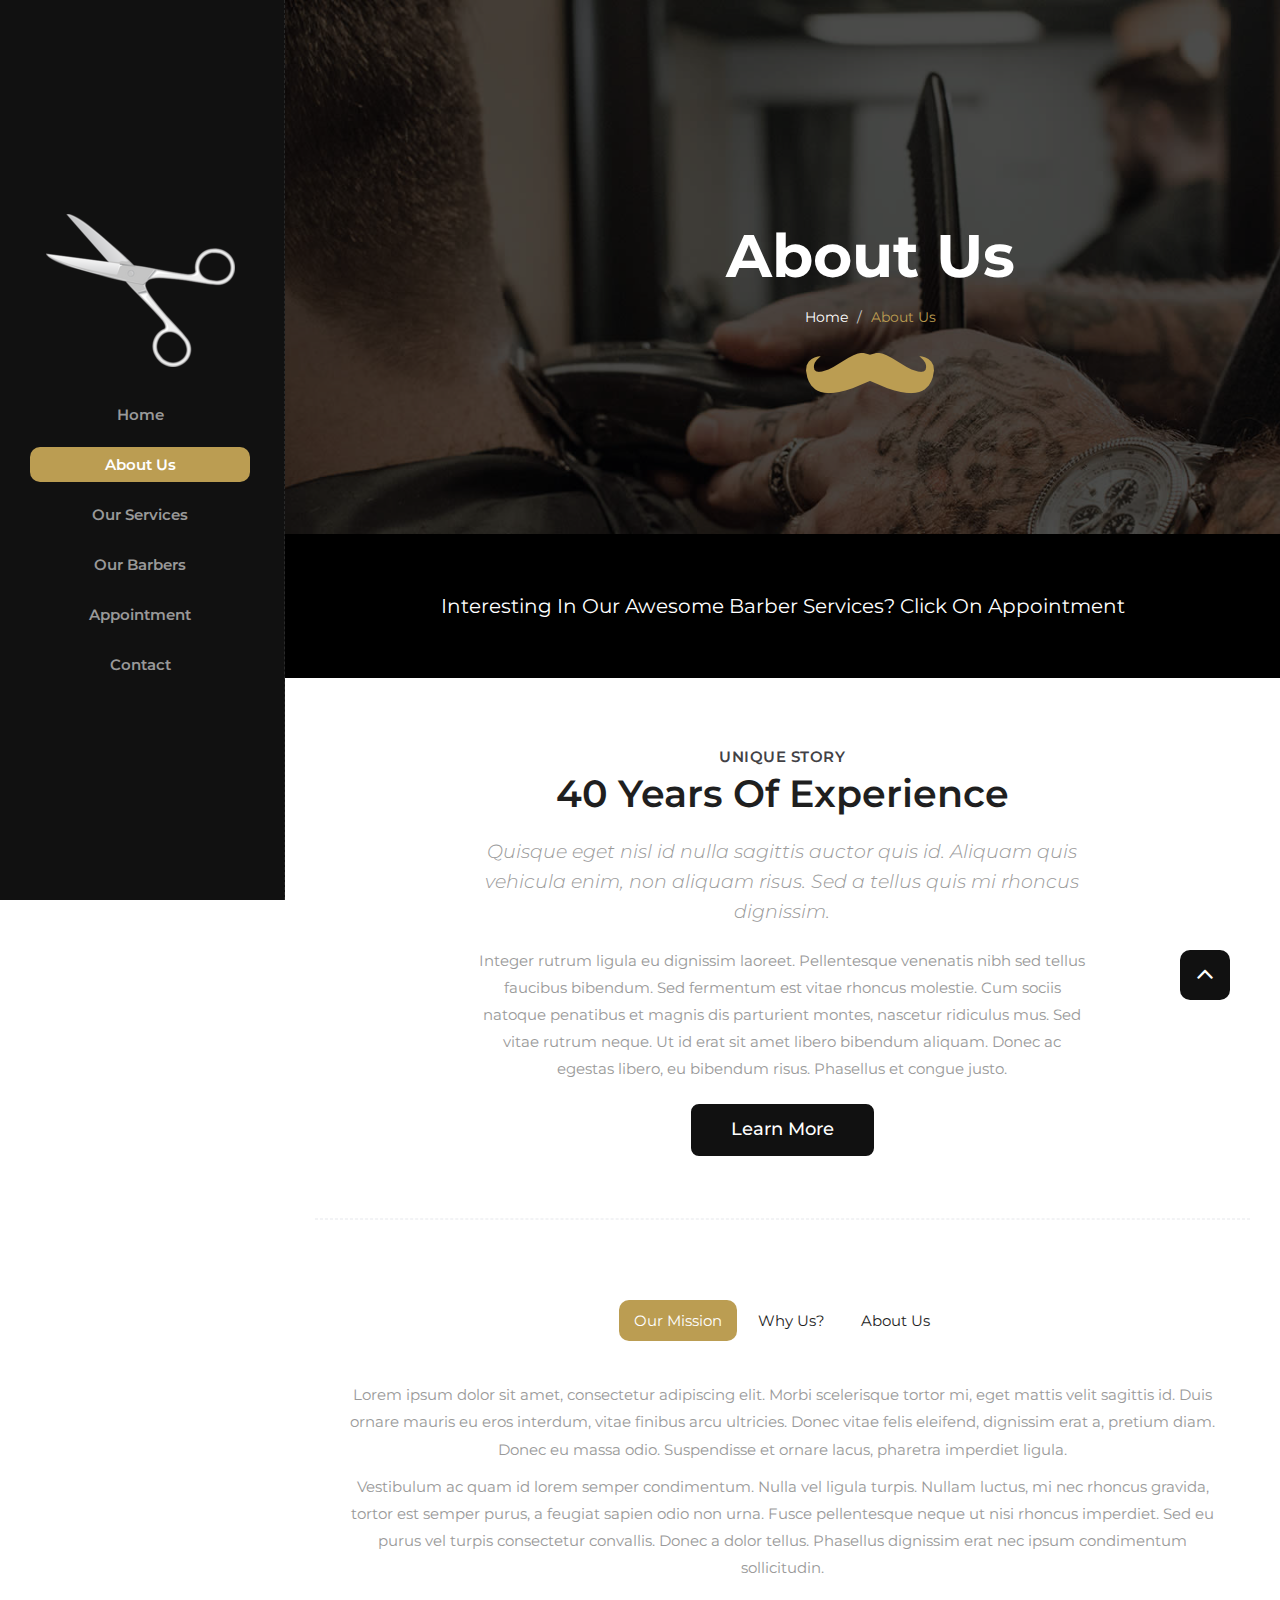
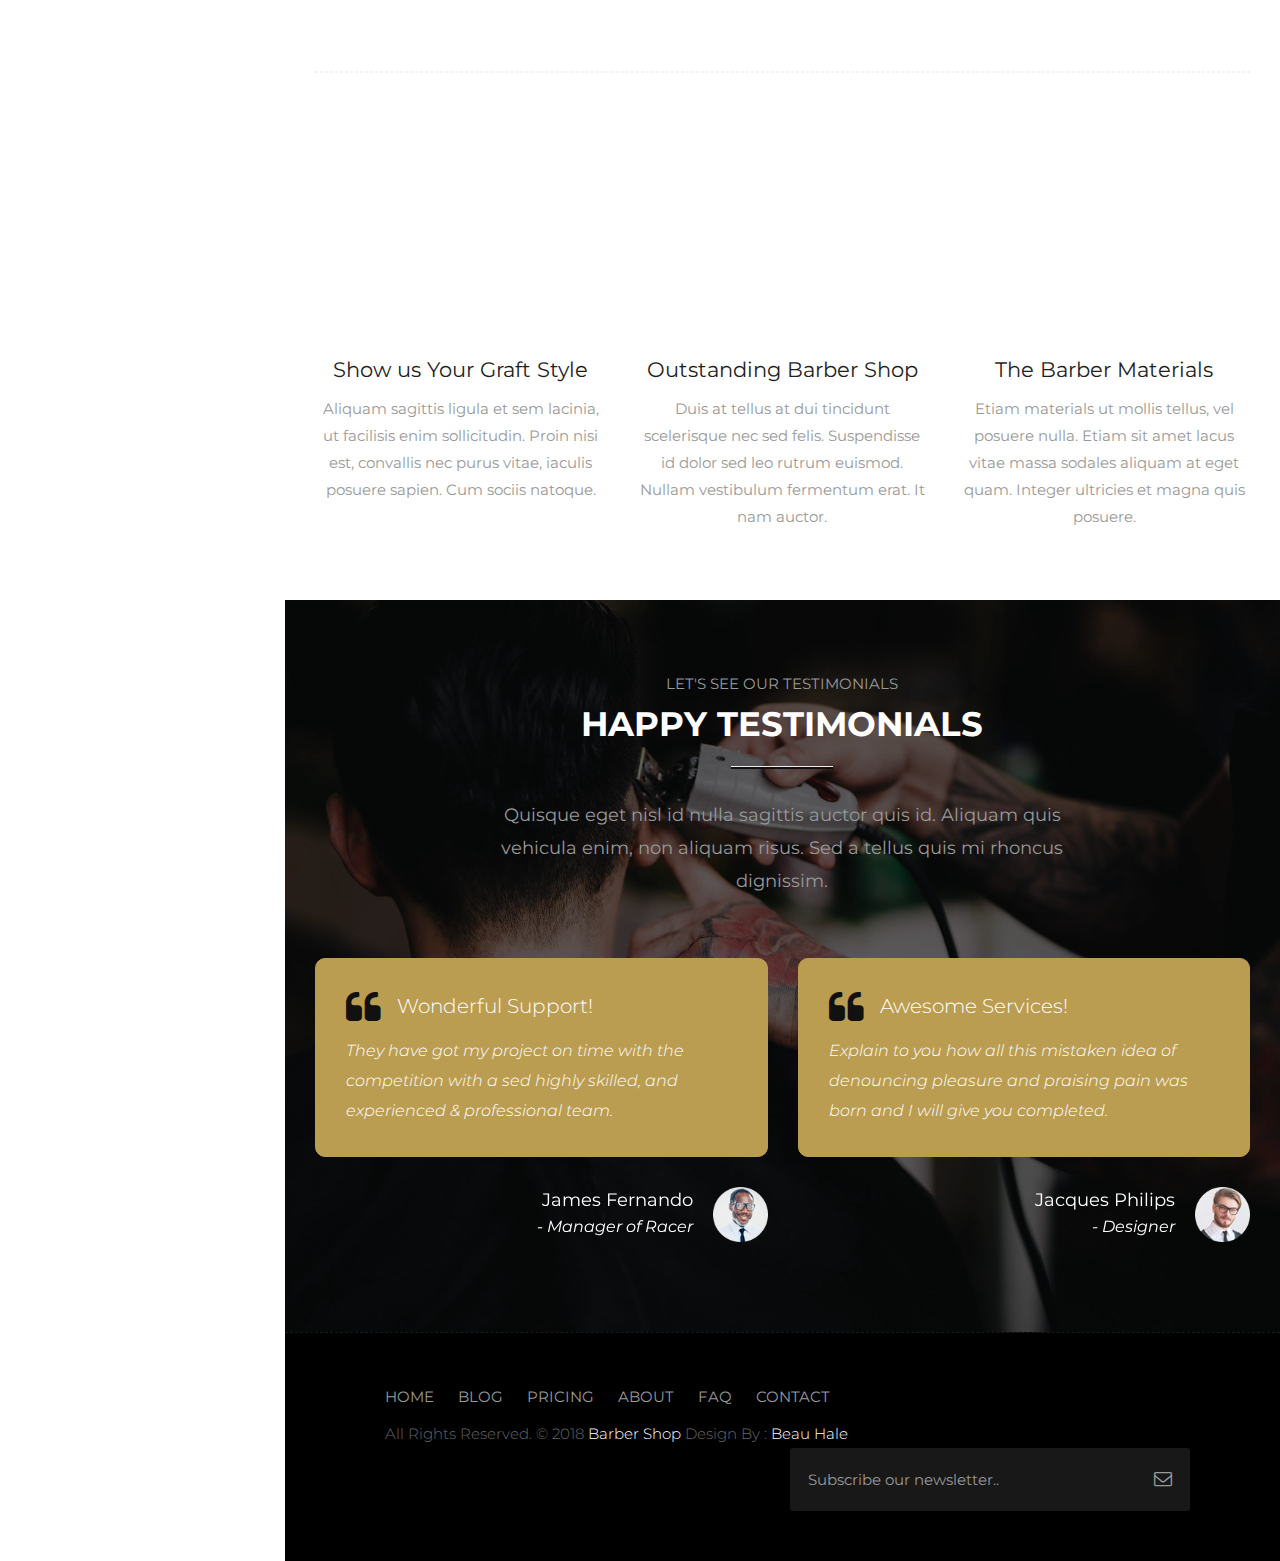
==== commit 6d164ec6: "Fixed: copy in footer and links" ====
--- a/about.html
+++ b/about.html
@@ -4,12 +4,12 @@
     <!-- Basic -->
     <meta charset="utf-8">
     <meta http-equiv="X-UA-Compatible" content="IE=edge">   
-   
+  
     <!-- Mobile Metas -->
     <meta name="viewport" content="width=device-width, minimum-scale=1.0, maximum-scale=1.0, user-scalable=no">
- 
-     <!-- Site Metas -->
-    <title>SMBarber - Responsive HTML5 Template</title>  
+
+    <!-- Site Metas -->
+    <title>Barber Site</title>  
     <meta name="keywords" content="">
     <meta name="description" content="">
     <meta name="author" content="">
@@ -59,7 +59,7 @@
         <div id="sidebar-wrapper">
 			<div class="side-top">
 				<div class="logo-sidebar">
-					<a href="index.html"><img src="images/logos/logo.png" alt="image"></a>
+					<a href="index.html"><img src="images/logos/barber-scissors.png" alt="image"></a>
 				</div>
 				<ul class="sidebar-nav">
 					<li><a href="index.html">Home</a></li>
@@ -101,7 +101,7 @@
 			</div><!-- end all-page-bar -->
 
             <section class="section nopad cac text-center">
-                <a href="#"><h3>Interesting our awesome barber services? Just drop an appointment form below!</h3></a>
+                <a href="appointment.html"><h3>Interesting in our awesome barber services? Click on Appointment</h3></a>
             </section>
 
             <div class="section wb">
@@ -158,7 +158,7 @@
 
                     <div class="row text-center">
                         <div class="col-md-4 col-sm-6 col-xs-12">
-                           <div class="service-widget">
+                          <div class="service-widget">
                                 <div class="post-media wow fadeIn">
                                     <a href="uploads/barber_01.jpg" data-rel="prettyPhoto[gal]" class="hoverbutton global-radius"><i class="flaticon-unlink"></i></a>
                                     <img src="uploads/barber_01.jpg" alt="" class="img-responsive img-rounded">
@@ -266,14 +266,14 @@
                     <div class="footer-distributed">
                         <div class="footer-left">
                             <p class="footer-links">
-                                <a href="#">Home</a>
+                                <a href="index.html">Home</a>
                                 <a href="#">Blog</a>
-                                <a href="#">Pricing</a>
+                                <a href="services.html">Pricing</a>
                                 <a href="#">About</a>
                                 <a href="#">Faq</a>
-                                <a href="#">Contact</a>
+                                <a href="contact.html">Contact</a>
                             </p>
-                            <p class="footer-company-name">All Rights Reserved. &copy; 2018 <a href="#">SMBarber</a> Design By : <a href="https://html.design/">html design</a></p>
+                            <p class="footer-company-name">All Rights Reserved. &copy; 2018 <a href="#">Barber Shop</a> Design By : <a href="https://beau-portfolio-1.netlify.app/" target="_blank">Beau Hale</a></p>
                         </div>
 
                         <div class="footer-right">
